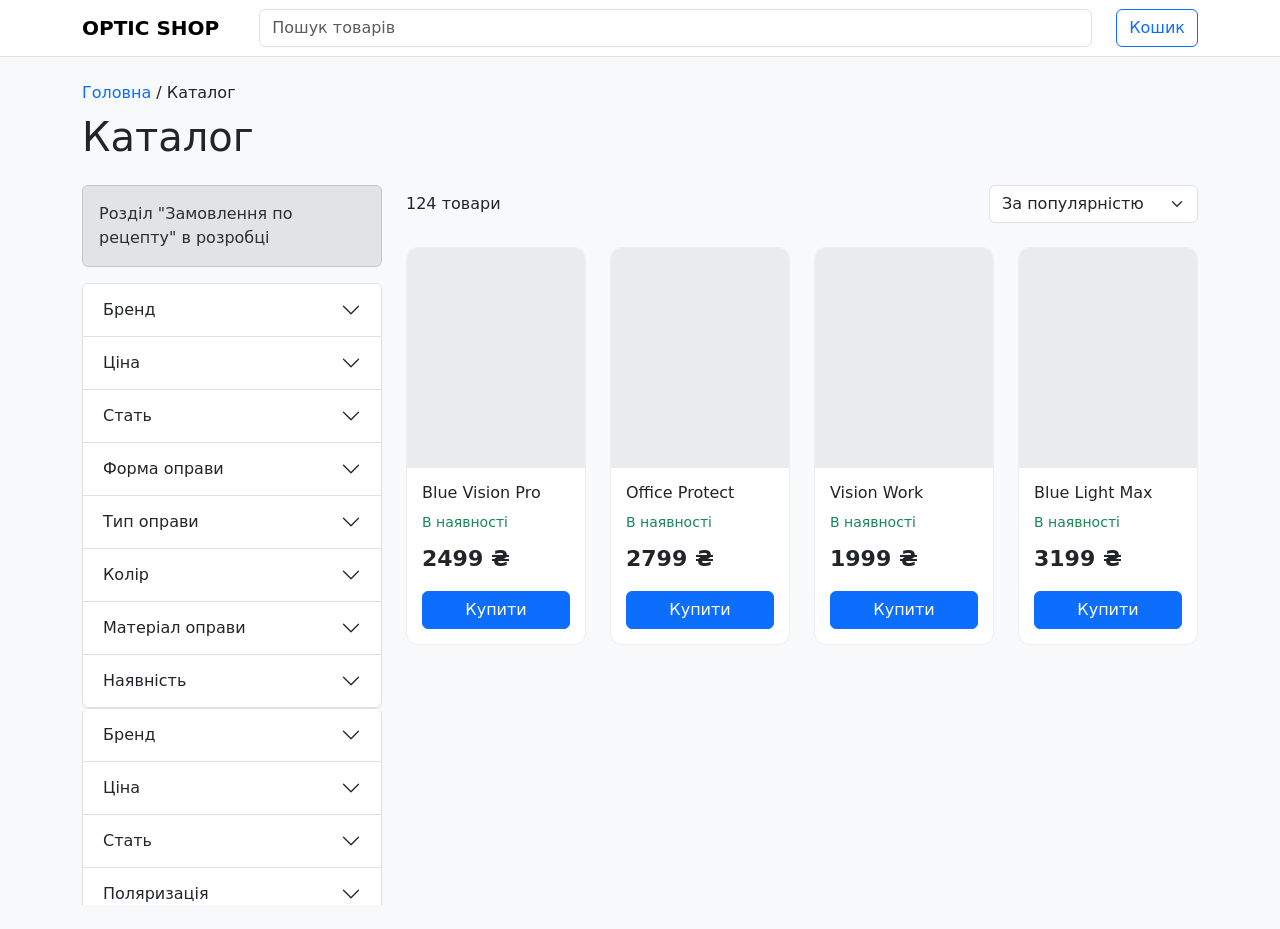
==== catalog.html @ 138a4a33 "Add files via upload" ====
<!DOCTYPE html>
<html lang="uk">
<head>
<meta charset="UTF-8">
<meta name="viewport" content="width=device-width, initial-scale=1">

<title>Комп'ютерні окуляри</title>

<link href="https://cdn.jsdelivr.net/npm/bootstrap@5.3.8/dist/css/bootstrap.min.css" rel="stylesheet">
<link rel="stylesheet" href="css/style.css">
<style>

body{
    background:#f8f9fa;
}

.catalog-layout{
    display:flex;
    gap:24px;
}

.filters{
    width: 300px;
    height: calc(100vh - 180px);
    overflow-y: auto;
    position: sticky;
    top: 20px;
}

.filter-box{
    background:white;
    border-radius:12px;
    padding:20px;
    margin-bottom:16px;
}

.products{
    flex:1;
}

.product-card{
    background:white;
    border-radius:12px;
    overflow:hidden;
    height:100%;
    border:1px solid #eee;
}

.product-image{
    height:220px;
    background:#e9ecef;
}

.product-body{
    padding:15px;
}

.price{
    font-size:22px;
    font-weight:700;
}

@media (max-width: 992px){

    .catalog-layout{
        flex-direction:column;
    }

    .filters{
        width:100%;
    }

}

</style>

</head>

<body>

<nav class="navbar navbar-expand-lg bg-white border-bottom">
    <div class="container">

        <a class="navbar-brand fw-bold" href="index.html">
            OPTIC SHOP
        </a>

        <form class="d-flex flex-grow-1 mx-lg-4">
            <input class="form-control" placeholder="Пошук товарів">
        </form>

        <button class="btn btn-outline-primary">
            Кошик
        </button>

    </div>
</nav>

<div class="container py-4">

    <nav class="mb-2">

        <a href="index.html" class="text-decoration-none">
            Головна
        </a>

        /

        <span id="categoryBreadcrumb">
        </span>

    </nav>

    <h1 class="mb-4" id="categoryTitle">
    </h1>

    <div class="catalog-layout">

        <!-- FILTERS -->

        <aside class="filters">

            <div id="prescriptionFilters" class="category-filters">
                <div class="alert alert-secondary">
                    Розділ "Замовлення по рецепту" в розробці
                </div>
            </div>

            <!-- Окуляри для зору -->
            <div id="visionFilters" class="category-filters">
                <div class="accordion" id="visionAccordion">
                    <!-- Бренд -->
                    <div class="accordion-item">
                        <h2 class="accordion-header">
                            <button class="accordion-button collapsed"
                                    type="button"
                                    data-bs-toggle="collapse"
                                    data-bs-target="#visionBrand">
                                Бренд
                            </button>
                        </h2>

                        <div id="visionBrand"
                            class="accordion-collapse collapse"
                            data-bs-parent="#visionAccordion">

                            <div class="accordion-body">

                                <div class="form-check">
                                    <input class="form-check-input" type="checkbox">
                                    <label class="form-check-label">Ray-Ban</label>
                                </div>

                                <div class="form-check">
                                    <input class="form-check-input" type="checkbox">
                                    <label class="form-check-label">Polaroid</label>
                                </div>

                                <div class="form-check">
                                    <input class="form-check-input" type="checkbox">
                                    <label class="form-check-label">Carrera</label>
                                </div>

                            </div>

                        </div>
                    </div>

                    <!-- Ціна -->
                    <div class="accordion-item">
                        <h2 class="accordion-header">
                            <button class="accordion-button collapsed"
                                    type="button"
                                    data-bs-toggle="collapse"
                                    data-bs-target="#visionPrice">
                                Ціна
                            </button>
                        </h2>

                        <div id="visionPrice"
                            class="accordion-collapse collapse"
                            data-bs-parent="#visionAccordion">

                            <div class="accordion-body">

                                <div class="row g-2 mb-3">
                                    <div class="col">
                                        <input type="number"
                                            class="form-control"
                                            placeholder="Від">
                                    </div>

                                    <div class="col">
                                        <input type="number"
                                            class="form-control"
                                            placeholder="До">
                                    </div>
                                </div>

                                <label class="form-label">
                                    Діапазон цін
                                </label>

                                <input type="range"
                                    class="form-range"
                                    min="0"
                                    max="10000">

                            </div>

                        </div>
                    </div>

                    <!-- Стать -->
                    <div class="accordion-item">
                        <h2 class="accordion-header">
                            <button class="accordion-button collapsed"
                                    type="button"
                                    data-bs-toggle="collapse"
                                    data-bs-target="#visionGender">
                                Стать
                            </button>
                        </h2>

                        <div id="visionGender"
                            class="accordion-collapse collapse"
                            data-bs-parent="#visionAccordion">

                            <div class="accordion-body">

                                <div class="form-check">
                                    <input class="form-check-input" type="checkbox">
                                    <label class="form-check-label">Чоловічі</label>
                                </div>

                                <div class="form-check">
                                    <input class="form-check-input" type="checkbox">
                                    <label class="form-check-label">Жіночі</label>
                                </div>

                                <div class="form-check">
                                    <input class="form-check-input" type="checkbox">
                                    <label class="form-check-label">Унісекс</label>
                                </div>

                                <div class="form-check">
                                    <input class="form-check-input" type="checkbox">
                                    <label class="form-check-label">Дитячі</label>
                                </div>

                            </div>

                        </div>
                    </div>

                    <!-- Форма оправи -->
                    <div class="accordion-item">
                        <h2 class="accordion-header">
                            <button class="accordion-button collapsed"
                                    type="button"
                                    data-bs-toggle="collapse"
                                    data-bs-target="#visionShape">
                                Форма оправи
                            </button>
                        </h2>

                        <div id="visionShape"
                            class="accordion-collapse collapse"
                            data-bs-parent="#visionAccordion">

                            <div class="accordion-body">

                                <div class="form-check"><input class="form-check-input" type="checkbox"><label class="form-check-label">Квадратні</label></div>
                                <div class="form-check"><input class="form-check-input" type="checkbox"><label class="form-check-label">Круглі</label></div>
                                <div class="form-check"><input class="form-check-input" type="checkbox"><label class="form-check-label">Прямокутні</label></div>
                                <div class="form-check"><input class="form-check-input" type="checkbox"><label class="form-check-label">Авіатори</label></div>
                                <div class="form-check"><input class="form-check-input" type="checkbox"><label class="form-check-label">Котяче око</label></div>
                                <div class="form-check"><input class="form-check-input" type="checkbox"><label class="form-check-label">Панто</label></div>
                                <div class="form-check"><input class="form-check-input" type="checkbox"><label class="form-check-label">Овальні</label></div>
                                <div class="form-check"><input class="form-check-input" type="checkbox"><label class="form-check-label">Багатокутні</label></div>

                            </div>

                        </div>
                    </div>

                    <!-- Тип оправи -->
                    <div class="accordion-item">
                        <h2 class="accordion-header">
                            <button class="accordion-button collapsed"
                                    type="button"
                                    data-bs-toggle="collapse"
                                    data-bs-target="#visionFrameType">
                                Тип оправи
                            </button>
                        </h2>

                        <div id="visionFrameType"
                            class="accordion-collapse collapse"
                            data-bs-parent="#visionAccordion">

                            <div class="accordion-body">

                                <div class="form-check"><input class="form-check-input" type="checkbox"><label class="form-check-label">Повноободкові</label></div>
                                <div class="form-check"><input class="form-check-input" type="checkbox"><label class="form-check-label">Напівободкові</label></div>
                                <div class="form-check"><input class="form-check-input" type="checkbox"><label class="form-check-label">Безободкові</label></div>

                            </div>

                        </div>
                    </div>

                    <!-- Колір -->
                    <div class="accordion-item">
                        <h2 class="accordion-header">
                            <button class="accordion-button collapsed"
                                    type="button"
                                    data-bs-toggle="collapse"
                                    data-bs-target="#visionColor">
                                Колір
                            </button>
                        </h2>

                        <div id="visionColor"
                            class="accordion-collapse collapse"
                            data-bs-parent="#visionAccordion">

                            <div class="accordion-body">

                                <div class="form-check"><input class="form-check-input" type="checkbox"><label class="form-check-label">Чорний</label></div>
                                <div class="form-check"><input class="form-check-input" type="checkbox"><label class="form-check-label">Сріблястий</label></div>
                                <div class="form-check"><input class="form-check-input" type="checkbox"><label class="form-check-label">Золотий</label></div>
                                <div class="form-check"><input class="form-check-input" type="checkbox"><label class="form-check-label">Коричневий</label></div>
                                <div class="form-check"><input class="form-check-input" type="checkbox"><label class="form-check-label">Синій</label></div>

                            </div>

                        </div>
                    </div>

                    <!-- Матеріал оправи -->
                    <div class="accordion-item">
                        <h2 class="accordion-header">
                            <button class="accordion-button collapsed"
                                    type="button"
                                    data-bs-toggle="collapse"
                                    data-bs-target="#visionMaterial">
                                Матеріал оправи
                            </button>
                        </h2>

                        <div id="visionMaterial"
                            class="accordion-collapse collapse"
                            data-bs-parent="#visionAccordion">

                            <div class="accordion-body">

                                <div class="form-check"><input class="form-check-input" type="checkbox"><label class="form-check-label">Пластик (Ацетат)</label></div>
                                <div class="form-check"><input class="form-check-input" type="checkbox"><label class="form-check-label">Метал</label></div>
                                <div class="form-check"><input class="form-check-input" type="checkbox"><label class="form-check-label">Титан</label></div>
                                <div class="form-check"><input class="form-check-input" type="checkbox"><label class="form-check-label">Комбінований</label></div>
                                <div class="form-check"><input class="form-check-input" type="checkbox"><label class="form-check-label">Дерево</label></div>

                            </div>

                        </div>
                    </div>

                    <!-- Наявність -->
                    <div class="accordion-item">
                        <h2 class="accordion-header">
                            <button class="accordion-button collapsed"
                                    type="button"
                                    data-bs-toggle="collapse"
                                    data-bs-target="#visionStock">
                                Наявність
                            </button>
                        </h2>

                        <div id="visionStock"
                            class="accordion-collapse collapse"
                            data-bs-parent="#visionAccordion">

                            <div class="accordion-body">

                                <div class="form-check">
                                    <input class="form-check-input" type="checkbox">
                                    <label class="form-check-label">
                                        В наявності
                                    </label>
                                </div>

                            </div>

                        </div>
                    </div>
                </div>
            </div>

            <!-- Сонцезахисні окуляри -->
            <div id="sunFilters" class="category-filters">
                <div class="accordion" id="sunAccordion">
                    <!-- Бренд -->
                    <div class="accordion-item">
                        <h2 class="accordion-header">
                            <button class="accordion-button collapsed"
                                    type="button"
                                    data-bs-toggle="collapse"
                                    data-bs-target="#sunBrand">
                                Бренд
                            </button>
                        </h2>

                        <div id="sunBrand"
                            class="accordion-collapse collapse"
                            data-bs-parent="#sunAccordion">

                            <div class="accordion-body">

                                <div class="form-check">
                                    <input class="form-check-input" type="checkbox">
                                    <label class="form-check-label">Ray-Ban</label>
                                </div>

                                <div class="form-check">
                                    <input class="form-check-input" type="checkbox">
                                    <label class="form-check-label">Polaroid</label>
                                </div>

                                <div class="form-check">
                                    <input class="form-check-input" type="checkbox">
                                    <label class="form-check-label">Carrera</label>
                                </div>

                            </div>

                        </div>
                    </div>
                    <!-- Ціна -->
                    <div class="accordion-item">
                        <h2 class="accordion-header">
                            <button class="accordion-button collapsed"
                                    type="button"
                                    data-bs-toggle="collapse"
                                    data-bs-target="#sunPrice">
                                Ціна
                            </button>
                        </h2>

                        <div id="sunPrice"
                            class="accordion-collapse collapse"
                            data-bs-parent="#sunAccordion">

                            <div class="accordion-body">

                                <div class="row g-2 mb-3">
                                    <div class="col">
                                        <input type="number"
                                            class="form-control"
                                            placeholder="Від">
                                    </div>

                                    <div class="col">
                                        <input type="number"
                                            class="form-control"
                                            placeholder="До">
                                    </div>
                                </div>

                                <label class="form-label">
                                    Діапазон цін
                                </label>

                                <input type="range"
                                    class="form-range"
                                    min="0"
                                    max="10000">

                            </div>

                        </div>
                    </div>
                    <!-- Стать -->
                    <div class="accordion-item">
                        <h2 class="accordion-header">
                            <button class="accordion-button collapsed"
                                    type="button"
                                    data-bs-toggle="collapse"
                                    data-bs-target="#sunGender">
                                Стать
                            </button>
                        </h2>

                        <div id="sunGender"
                            class="accordion-collapse collapse"
                            data-bs-parent="#sunAccordion">

                            <div class="accordion-body">

                                <div class="form-check">
                                    <input class="form-check-input" type="checkbox">
                                    <label class="form-check-label">Чоловічі</label>
                                </div>

                                <div class="form-check">
                                    <input class="form-check-input" type="checkbox">
                                    <label class="form-check-label">Жіночі</label>
                                </div>

                                <div class="form-check">
                                    <input class="form-check-input" type="checkbox">
                                    <label class="form-check-label">Унісекс</label>
                                </div>

                                <div class="form-check">
                                    <input class="form-check-input" type="checkbox">
                                    <label class="form-check-label">Дитячі</label>
                                </div>

                            </div>

                        </div>
                    </div>
                    <!-- Поляризація -->
                    <div class="accordion-item">
                        <h2 class="accordion-header">
                            <button class="accordion-button collapsed"
                                    type="button"
                                    data-bs-toggle="collapse"
                                    data-bs-target="#sunPolarization">
                                Поляризація
                            </button>
                        </h2>

                        <div id="sunPolarization"
                            class="accordion-collapse collapse"
                            data-bs-parent="#sunAccordion">

                            <div class="accordion-body">

                                <div class="form-check">
                                    <input class="form-check-input" type="checkbox">
                                    <label class="form-check-label">Так</label>
                                </div>

                                <div class="form-check">
                                    <input class="form-check-input" type="checkbox">
                                    <label class="form-check-label">Ні</label>
                                </div>

                            </div>

                        </div>

                    </div>
                    <!-- UV Захист -->
                    <div class="accordion-item">

                        <h2 class="accordion-header">
                            <button class="accordion-button collapsed"
                                    type="button"
                                    data-bs-toggle="collapse"
                                    data-bs-target="#sunUv">

                                Ступінь захисту UV

                            </button>
                        </h2>

                        <div id="sunUv"
                            class="accordion-collapse collapse"
                            data-bs-parent="#sunAccordion">

                            <div class="accordion-body">

                                <div class="form-check">
                                    <input class="form-check-input" type="checkbox">
                                    <label class="form-check-label">UV400</label>
                                </div>

                                <div class="form-check">
                                    <input class="form-check-input" type="checkbox">
                                    <label class="form-check-label">Категорія 1</label>
                                </div>

                                <div class="form-check">
                                    <input class="form-check-input" type="checkbox">
                                    <label class="form-check-label">Категорія 2</label>
                                </div>

                                <div class="form-check">
                                    <input class="form-check-input" type="checkbox">
                                    <label class="form-check-label">Категорія 3</label>
                                </div>

                                <div class="form-check">
                                    <input class="form-check-input" type="checkbox">
                                    <label class="form-check-label">Категорія 4</label>
                                </div>

                            </div>

                        </div>

                    </div>
                    <!-- Дзеркальне напилення -->
                    <div class="accordion-item">

                        <h2 class="accordion-header">
                            <button class="accordion-button collapsed"
                                    type="button"
                                    data-bs-toggle="collapse"
                                    data-bs-target="#sunMirror">

                                Дзеркальне напилення

                            </button>
                        </h2>

                        <div id="sunMirror"
                            class="accordion-collapse collapse"
                            data-bs-parent="#sunAccordion">

                            <div class="accordion-body">

                                <div class="form-check">
                                    <input class="form-check-input" type="checkbox">
                                    <label class="form-check-label">Так</label>
                                </div>

                                <div class="form-check">
                                    <input class="form-check-input" type="checkbox">
                                    <label class="form-check-label">Ні</label>
                                </div>

                            </div>

                        </div>

                    </div>
                    <!-- Матеріал лінзи -->
                    <div class="accordion-item">

                        <h2 class="accordion-header">
                            <button class="accordion-button collapsed"
                                    type="button"
                                    data-bs-toggle="collapse"
                                    data-bs-target="#sunLensMaterial">

                                Матеріал лінзи

                            </button>
                        </h2>

                        <div id="sunLensMaterial"
                            class="accordion-collapse collapse"
                            data-bs-parent="#sunAccordion">

                            <div class="accordion-body">

                                <div class="form-check">
                                    <input class="form-check-input" type="checkbox">
                                    <label class="form-check-label">
                                        Полікарбонат
                                    </label>
                                </div>

                                <div class="form-check">
                                    <input class="form-check-input" type="checkbox">
                                    <label class="form-check-label">
                                        Скло
                                    </label>
                                </div>

                                <div class="form-check">
                                    <input class="form-check-input" type="checkbox">
                                    <label class="form-check-label">
                                        Тріацетат (TAC)
                                    </label>
                                </div>

                            </div>

                        </div>

                    </div>
                    <!-- Форма оправи -->
                    <div class="accordion-item">
                        <h2 class="accordion-header">
                            <button class="accordion-button collapsed"
                                    type="button"
                                    data-bs-toggle="collapse"
                                    data-bs-target="#sunShape">
                                Форма оправи
                            </button>
                        </h2>

                        <div id="sunShape"
                            class="accordion-collapse collapse"
                            data-bs-parent="#sunAccordion">

                            <div class="accordion-body">

                                <div class="form-check"><input class="form-check-input" type="checkbox"><label class="form-check-label">Квадратні</label></div>
                                <div class="form-check"><input class="form-check-input" type="checkbox"><label class="form-check-label">Круглі</label></div>
                                <div class="form-check"><input class="form-check-input" type="checkbox"><label class="form-check-label">Прямокутні</label></div>
                                <div class="form-check"><input class="form-check-input" type="checkbox"><label class="form-check-label">Авіатори</label></div>
                                <div class="form-check"><input class="form-check-input" type="checkbox"><label class="form-check-label">Котяче око</label></div>
                                <div class="form-check"><input class="form-check-input" type="checkbox"><label class="form-check-label">Панто</label></div>
                                <div class="form-check"><input class="form-check-input" type="checkbox"><label class="form-check-label">Овальні</label></div>
                                <div class="form-check"><input class="form-check-input" type="checkbox"><label class="form-check-label">Багатокутні</label></div>

                            </div>

                        </div>
                    </div>
                    <!-- Тип оправи -->
                    <div class="accordion-item">
                        <h2 class="accordion-header">
                            <button class="accordion-button collapsed"
                                    type="button"
                                    data-bs-toggle="collapse"
                                    data-bs-target="#sunFrameType">
                                Тип оправи
                            </button>
                        </h2>

                        <div id="sunFrameType"
                            class="accordion-collapse collapse"
                            data-bs-parent="#sunAccordion">

                            <div class="accordion-body">

                                <div class="form-check"><input class="form-check-input" type="checkbox"><label class="form-check-label">Повноободкові</label></div>
                                <div class="form-check"><input class="form-check-input" type="checkbox"><label class="form-check-label">Напівободкові</label></div>
                                <div class="form-check"><input class="form-check-input" type="checkbox"><label class="form-check-label">Безободкові</label></div>

                            </div>

                        </div>
                    </div>
                    <!-- Колір -->
                    <div class="accordion-item">
                        <h2 class="accordion-header">
                            <button class="accordion-button collapsed"
                                    type="button"
                                    data-bs-toggle="collapse"
                                    data-bs-target="#sunColor">
                                Колір
                            </button>
                        </h2>

                        <div id="sunColor"
                            class="accordion-collapse collapse"
                            data-bs-parent="#sunAccordion">

                            <div class="accordion-body">

                                <div class="form-check"><input class="form-check-input" type="checkbox"><label class="form-check-label">Чорний</label></div>
                                <div class="form-check"><input class="form-check-input" type="checkbox"><label class="form-check-label">Сріблястий</label></div>
                                <div class="form-check"><input class="form-check-input" type="checkbox"><label class="form-check-label">Золотий</label></div>
                                <div class="form-check"><input class="form-check-input" type="checkbox"><label class="form-check-label">Коричневий</label></div>
                                <div class="form-check"><input class="form-check-input" type="checkbox"><label class="form-check-label">Синій</label></div>

                            </div>

                        </div>
                    </div>
                    <!-- Матеріал оправи -->
                    <div class="accordion-item">
                        <h2 class="accordion-header">
                            <button class="accordion-button collapsed"
                                    type="button"
                                    data-bs-toggle="collapse"
                                    data-bs-target="#sunMaterial">
                                Матеріал оправи
                            </button>
                        </h2>

                        <div id="sunMaterial"
                            class="accordion-collapse collapse"
                            data-bs-parent="#sunAccordion">

                            <div class="accordion-body">

                                <div class="form-check"><input class="form-check-input" type="checkbox"><label class="form-check-label">Пластик (Ацетат)</label></div>
                                <div class="form-check"><input class="form-check-input" type="checkbox"><label class="form-check-label">Метал</label></div>
                                <div class="form-check"><input class="form-check-input" type="checkbox"><label class="form-check-label">Титан</label></div>
                                <div class="form-check"><input class="form-check-input" type="checkbox"><label class="form-check-label">Комбінований</label></div>
                                <div class="form-check"><input class="form-check-input" type="checkbox"><label class="form-check-label">Дерево</label></div>

                            </div>

                        </div>
                    </div>
                    <!-- Наявність -->
                    <div class="accordion-item">
                        <h2 class="accordion-header">
                            <button class="accordion-button collapsed"
                                    type="button"
                                    data-bs-toggle="collapse"
                                    data-bs-target="#sunStock">
                                Наявність
                            </button>
                        </h2>

                        <div id="sunStock"
                            class="accordion-collapse collapse"
                            data-bs-parent="#sunAccordion">

                            <div class="accordion-body">

                                <div class="form-check">
                                    <input class="form-check-input" type="checkbox">
                                    <label class="form-check-label">
                                        В наявності
                                    </label>
                                </div>

                            </div>

                        </div>
                    </div>
                </div>
            </div>

            <!-- Для спорту -->
            <div id="sportFilters" class="category-filters">
                <div class="accordion" id="sportAccordion">
                    <!-- Бренд -->
                    <div class="accordion-item">
                        <h2 class="accordion-header">
                            <button class="accordion-button collapsed"
                                    type="button"
                                    data-bs-toggle="collapse"
                                    data-bs-target="#sportBrand">
                                Бренд
                            </button>
                        </h2>

                        <div id="sportBrand"
                            class="accordion-collapse collapse"
                            data-bs-parent="#sportAccordion">

                            <div class="accordion-body">

                                <div class="form-check">
                                    <input class="form-check-input" type="checkbox">
                                    <label class="form-check-label">Ray-Ban</label>
                                </div>

                                <div class="form-check">
                                    <input class="form-check-input" type="checkbox">
                                    <label class="form-check-label">Polaroid</label>
                                </div>

                                <div class="form-check">
                                    <input class="form-check-input" type="checkbox">
                                    <label class="form-check-label">Carrera</label>
                                </div>

                            </div>

                        </div>
                    </div>
                    <!-- Ціна -->
                    <div class="accordion-item">
                        <h2 class="accordion-header">
                            <button class="accordion-button collapsed"
                                    type="button"
                                    data-bs-toggle="collapse"
                                    data-bs-target="#sportPrice">
                                Ціна
                            </button>
                        </h2>

                        <div id="sportPrice"
                            class="accordion-collapse collapse"
                            data-bs-parent="#sportAccordion">

                            <div class="accordion-body">

                                <div class="row g-2 mb-3">
                                    <div class="col">
                                        <input type="number"
                                            class="form-control"
                                            placeholder="Від">
                                    </div>

                                    <div class="col">
                                        <input type="number"
                                            class="form-control"
                                            placeholder="До">
                                    </div>
                                </div>

                                <label class="form-label">
                                    Діапазон цін
                                </label>

                                <input type="range"
                                    class="form-range"
                                    min="0"
                                    max="10000">

                            </div>

                        </div>
                    </div>
                    <!-- Стать -->
                    <div class="accordion-item">
                        <h2 class="accordion-header">
                            <button class="accordion-button collapsed"
                                    type="button"
                                    data-bs-toggle="collapse"
                                    data-bs-target="#sportGender">
                                Стать
                            </button>
                        </h2>

                        <div id="sportGender"
                            class="accordion-collapse collapse"
                            data-bs-parent="#sportAccordion">

                            <div class="accordion-body">

                                <div class="form-check">
                                    <input class="form-check-input" type="checkbox">
                                    <label class="form-check-label">Чоловічі</label>
                                </div>

                                <div class="form-check">
                                    <input class="form-check-input" type="checkbox">
                                    <label class="form-check-label">Жіночі</label>
                                </div>

                                <div class="form-check">
                                    <input class="form-check-input" type="checkbox">
                                    <label class="form-check-label">Унісекс</label>
                                </div>

                                <div class="form-check">
                                    <input class="form-check-input" type="checkbox">
                                    <label class="form-check-label">Дитячі</label>
                                </div>

                            </div>

                        </div>
                    </div>
                    <!-- Поляризація -->
                    <div class="accordion-item">
                        <h2 class="accordion-header">
                            <button class="accordion-button collapsed"
                                    type="button"
                                    data-bs-toggle="collapse"
                                    data-bs-target="#sportPolarization">
                                Поляризація
                            </button>
                        </h2>

                        <div id="sportPolarization"
                            class="accordion-collapse collapse"
                            data-bs-parent="#sportAccordion">

                            <div class="accordion-body">

                                <div class="form-check">
                                    <input class="form-check-input" type="checkbox">
                                    <label class="form-check-label">Так</label>
                                </div>

                                <div class="form-check">
                                    <input class="form-check-input" type="checkbox">
                                    <label class="form-check-label">Ні</label>
                                </div>

                            </div>

                        </div>

                    </div>
                    <!-- UV Захист -->
                    <div class="accordion-item">

                        <h2 class="accordion-header">
                            <button class="accordion-button collapsed"
                                    type="button"
                                    data-bs-toggle="collapse"
                                    data-bs-target="#sportUv">

                                Ступінь захисту UV

                            </button>
                        </h2>

                        <div id="sportUv"
                            class="accordion-collapse collapse"
                            data-bs-parent="#sportAccordion">

                            <div class="accordion-body">

                                <div class="form-check">
                                    <input class="form-check-input" type="checkbox">
                                    <label class="form-check-label">UV400</label>
                                </div>

                                <div class="form-check">
                                    <input class="form-check-input" type="checkbox">
                                    <label class="form-check-label">Категорія 1</label>
                                </div>

                                <div class="form-check">
                                    <input class="form-check-input" type="checkbox">
                                    <label class="form-check-label">Категорія 2</label>
                                </div>

                                <div class="form-check">
                                    <input class="form-check-input" type="checkbox">
                                    <label class="form-check-label">Категорія 3</label>
                                </div>

                                <div class="form-check">
                                    <input class="form-check-input" type="checkbox">
                                    <label class="form-check-label">Категорія 4</label>
                                </div>

                            </div>

                        </div>

                    </div>
                    <!-- Дзеркальне напилення -->
                    <div class="accordion-item">

                        <h2 class="accordion-header">
                            <button class="accordion-button collapsed"
                                    type="button"
                                    data-bs-toggle="collapse"
                                    data-bs-target="#sportMirror">

                                Дзеркальне напилення

                            </button>
                        </h2>

                        <div id="sportMirror"
                            class="accordion-collapse collapse"
                            data-bs-parent="#sportAccordion">

                            <div class="accordion-body">

                                <div class="form-check">
                                    <input class="form-check-input" type="checkbox">
                                    <label class="form-check-label">Так</label>
                                </div>

                                <div class="form-check">
                                    <input class="form-check-input" type="checkbox">
                                    <label class="form-check-label">Ні</label>
                                </div>

                            </div>

                        </div>

                    </div>
                    <!-- Матеріал лінзи -->
                    <div class="accordion-item">

                        <h2 class="accordion-header">
                            <button class="accordion-button collapsed"
                                    type="button"
                                    data-bs-toggle="collapse"
                                    data-bs-target="#sportLensMaterial">

                                Матеріал лінзи

                            </button>
                        </h2>

                        <div id="sportLensMaterial"
                            class="accordion-collapse collapse"
                            data-bs-parent="#sportAccordion">

                            <div class="accordion-body">

                                <div class="form-check">
                                    <input class="form-check-input" type="checkbox">
                                    <label class="form-check-label">
                                        Полікарбонат
                                    </label>
                                </div>

                                <div class="form-check">
                                    <input class="form-check-input" type="checkbox">
                                    <label class="form-check-label">
                                        Скло
                                    </label>
                                </div>

                                <div class="form-check">
                                    <input class="form-check-input" type="checkbox">
                                    <label class="form-check-label">
                                        Тріацетат (TAC)
                                    </label>
                                </div>

                            </div>

                        </div>

                    </div>
                    <!-- Форма оправи -->
                    <div class="accordion-item">
                        <h2 class="accordion-header">
                            <button class="accordion-button collapsed"
                                    type="button"
                                    data-bs-toggle="collapse"
                                    data-bs-target="#sportShape">
                                Форма оправи
                            </button>
                        </h2>

                        <div id="sportShape"
                            class="accordion-collapse collapse"
                            data-bs-parent="#sportAccordion">

                            <div class="accordion-body">

                                <div class="form-check"><input class="form-check-input" type="checkbox"><label class="form-check-label">Квадратні</label></div>
                                <div class="form-check"><input class="form-check-input" type="checkbox"><label class="form-check-label">Круглі</label></div>
                                <div class="form-check"><input class="form-check-input" type="checkbox"><label class="form-check-label">Прямокутні</label></div>
                                <div class="form-check"><input class="form-check-input" type="checkbox"><label class="form-check-label">Авіатори</label></div>
                                <div class="form-check"><input class="form-check-input" type="checkbox"><label class="form-check-label">Котяче око</label></div>
                                <div class="form-check"><input class="form-check-input" type="checkbox"><label class="form-check-label">Панто</label></div>
                                <div class="form-check"><input class="form-check-input" type="checkbox"><label class="form-check-label">Овальні</label></div>
                                <div class="form-check"><input class="form-check-input" type="checkbox"><label class="form-check-label">Багатокутні</label></div>

                            </div>

                        </div>
                    </div>
                    <!-- Тип оправи -->
                    <div class="accordion-item">
                        <h2 class="accordion-header">
                            <button class="accordion-button collapsed"
                                    type="button"
                                    data-bs-toggle="collapse"
                                    data-bs-target="#sportFrameType">
                                Тип оправи
                            </button>
                        </h2>

                        <div id="sportFrameType"
                            class="accordion-collapse collapse"
                            data-bs-parent="#sportAccordion">

                            <div class="accordion-body">

                                <div class="form-check"><input class="form-check-input" type="checkbox"><label class="form-check-label">Повноободкові</label></div>
                                <div class="form-check"><input class="form-check-input" type="checkbox"><label class="form-check-label">Напівободкові</label></div>
                                <div class="form-check"><input class="form-check-input" type="checkbox"><label class="form-check-label">Безободкові</label></div>

                            </div>

                        </div>
                    </div>
                    <!-- Колір -->
                    <div class="accordion-item">
                        <h2 class="accordion-header">
                            <button class="accordion-button collapsed"
                                    type="button"
                                    data-bs-toggle="collapse"
                                    data-bs-target="#sportColor">
                                Колір
                            </button>
                        </h2>

                        <div id="sportColor"
                            class="accordion-collapse collapse"
                            data-bs-parent="#sportAccordion">

                            <div class="accordion-body">

                                <div class="form-check"><input class="form-check-input" type="checkbox"><label class="form-check-label">Чорний</label></div>
                                <div class="form-check"><input class="form-check-input" type="checkbox"><label class="form-check-label">Сріблястий</label></div>
                                <div class="form-check"><input class="form-check-input" type="checkbox"><label class="form-check-label">Золотий</label></div>
                                <div class="form-check"><input class="form-check-input" type="checkbox"><label class="form-check-label">Коричневий</label></div>
                                <div class="form-check"><input class="form-check-input" type="checkbox"><label class="form-check-label">Синій</label></div>

                            </div>

                        </div>
                    </div>
                    <!-- Матеріал оправи -->
                    <div class="accordion-item">
                        <h2 class="accordion-header">
                            <button class="accordion-button collapsed"
                                    type="button"
                                    data-bs-toggle="collapse"
                                    data-bs-target="#sportMaterial">
                                Матеріал оправи
                            </button>
                        </h2>

                        <div id="sportMaterial"
                            class="accordion-collapse collapse"
                            data-bs-parent="#sportAccordion">

                            <div class="accordion-body">

                                <div class="form-check"><input class="form-check-input" type="checkbox"><label class="form-check-label">Пластик (Ацетат)</label></div>
                                <div class="form-check"><input class="form-check-input" type="checkbox"><label class="form-check-label">Метал</label></div>
                                <div class="form-check"><input class="form-check-input" type="checkbox"><label class="form-check-label">Титан</label></div>
                                <div class="form-check"><input class="form-check-input" type="checkbox"><label class="form-check-label">Комбінований</label></div>
                                <div class="form-check"><input class="form-check-input" type="checkbox"><label class="form-check-label">Дерево</label></div>

                            </div>

                        </div>
                    </div>
                    <!-- Наявність -->
                    <div class="accordion-item">
                        <h2 class="accordion-header">
                            <button class="accordion-button collapsed"
                                    type="button"
                                    data-bs-toggle="collapse"
                                    data-bs-target="#sportStock">
                                Наявність
                            </button>
                        </h2>

                        <div id="sportStock"
                            class="accordion-collapse collapse"
                            data-bs-parent="#sportAccordion">

                            <div class="accordion-body">

                                <div class="form-check">
                                    <input class="form-check-input" type="checkbox">
                                    <label class="form-check-label">
                                        В наявності
                                    </label>
                                </div>

                            </div>

                        </div>
                    </div>
                </div>
            </div>

            <!-- Комп'ютерні -->
            <div id="computerFilters" class="category-filters">
                <div class="accordion" id="computerAccordion">
                    <!-- Бренд -->
                    <div class="accordion-item">
                        <h2 class="accordion-header">
                            <button class="accordion-button collapsed"
                                    type="button"
                                    data-bs-toggle="collapse"
                                    data-bs-target="#computerBrand">
                                Бренд
                            </button>
                        </h2>

                        <div id="computerBrand"
                            class="accordion-collapse collapse"
                            data-bs-parent="#computerAccordion">

                            <div class="accordion-body">

                                <div class="form-check">
                                    <input class="form-check-input" type="checkbox">
                                    <label class="form-check-label">Ray-Ban</label>
                                </div>

                                <div class="form-check">
                                    <input class="form-check-input" type="checkbox">
                                    <label class="form-check-label">Polaroid</label>
                                </div>

                                <div class="form-check">
                                    <input class="form-check-input" type="checkbox">
                                    <label class="form-check-label">Carrera</label>
                                </div>

                            </div>

                        </div>
                    </div>
                    <!-- Ціна -->
                    <div class="accordion-item">
                        <h2 class="accordion-header">
                            <button class="accordion-button collapsed"
                                    type="button"
                                    data-bs-toggle="collapse"
                                    data-bs-target="#computerPrice">
                                Ціна
                            </button>
                        </h2>

                        <div id="computerPrice"
                            class="accordion-collapse collapse"
                            data-bs-parent="#computerAccordion">

                            <div class="accordion-body">

                                <div class="row g-2 mb-3">
                                    <div class="col">
                                        <input type="number"
                                            class="form-control"
                                            placeholder="Від">
                                    </div>

                                    <div class="col">
                                        <input type="number"
                                            class="form-control"
                                            placeholder="До">
                                    </div>
                                </div>

                                <label class="form-label">
                                    Діапазон цін
                                </label>

                                <input type="range"
                                    class="form-range"
                                    min="0"
                                    max="10000">

                            </div>

                        </div>
                    </div>
                    <!-- Стать -->
                    <div class="accordion-item">
                        <h2 class="accordion-header">
                            <button class="accordion-button collapsed"
                                    type="button"
                                    data-bs-toggle="collapse"
                                    data-bs-target="#computerGender">
                                Стать
                            </button>
                        </h2>

                        <div id="computerGender"
                            class="accordion-collapse collapse"
                            data-bs-parent="#computerAccordion">

                            <div class="accordion-body">

                                <div class="form-check">
                                    <input class="form-check-input" type="checkbox">
                                    <label class="form-check-label">Чоловічі</label>
                                </div>

                                <div class="form-check">
                                    <input class="form-check-input" type="checkbox">
                                    <label class="form-check-label">Жіночі</label>
                                </div>

                                <div class="form-check">
                                    <input class="form-check-input" type="checkbox">
                                    <label class="form-check-label">Унісекс</label>
                                </div>

                                <div class="form-check">
                                    <input class="form-check-input" type="checkbox">
                                    <label class="form-check-label">Дитячі</label>
                                </div>

                            </div>

                        </div>
                    </div>
                    <!-- Захист від синього спектру (Blue Blocker) -->
                    <div class="accordion-item">
                        <h2 class="accordion-header">
                            <button class="accordion-button collapsed"
                                    type="button"
                                    data-bs-toggle="collapse"
                                    data-bs-target="#computerPolarization">
                                Захист від синього спектру (Blue Blocker)
                            </button>
                        </h2>

                        <div id="computerPolarization"
                            class="accordion-collapse collapse"
                            data-bs-parent="#computerAccordion">

                            <div class="accordion-body">

                                <div class="form-check">
                                    <input class="form-check-input" type="checkbox">
                                    <label class="form-check-label">Так</label>
                                </div>

                                <div class="form-check">
                                    <input class="form-check-input" type="checkbox">
                                    <label class="form-check-label">Ні</label>
                                </div>

                            </div>

                        </div>

                    </div>
                    <!-- Матеріал лінзи -->
                    <div class="accordion-item">

                        <h2 class="accordion-header">
                            <button class="accordion-button collapsed"
                                    type="button"
                                    data-bs-toggle="collapse"
                                    data-bs-target="#computerLensMaterial">

                                Матеріал лінзи

                            </button>
                        </h2>

                        <div id="computerLensMaterial"
                            class="accordion-collapse collapse"
                            data-bs-parent="#computerAccordion">

                            <div class="accordion-body">

                                <div class="form-check">
                                    <input class="form-check-input" type="checkbox">
                                    <label class="form-check-label">
                                        Полікарбонат
                                    </label>
                                </div>

                                <div class="form-check">
                                    <input class="form-check-input" type="checkbox">
                                    <label class="form-check-label">
                                        Скло
                                    </label>
                                </div>

                                <div class="form-check">
                                    <input class="form-check-input" type="checkbox">
                                    <label class="form-check-label">
                                        Тріацетат (TAC)
                                    </label>
                                </div>

                            </div>

                        </div>

                    </div>
                    <!-- Форма оправи -->
                    <div class="accordion-item">
                        <h2 class="accordion-header">
                            <button class="accordion-button collapsed"
                                    type="button"
                                    data-bs-toggle="collapse"
                                    data-bs-target="#computerShape">
                                Форма оправи
                            </button>
                        </h2>

                        <div id="computerShape"
                            class="accordion-collapse collapse"
                            data-bs-parent="#computerAccordion">

                            <div class="accordion-body">

                                <div class="form-check"><input class="form-check-input" type="checkbox"><label class="form-check-label">Квадратні</label></div>
                                <div class="form-check"><input class="form-check-input" type="checkbox"><label class="form-check-label">Круглі</label></div>
                                <div class="form-check"><input class="form-check-input" type="checkbox"><label class="form-check-label">Прямокутні</label></div>
                                <div class="form-check"><input class="form-check-input" type="checkbox"><label class="form-check-label">Авіатори</label></div>
                                <div class="form-check"><input class="form-check-input" type="checkbox"><label class="form-check-label">Котяче око</label></div>
                                <div class="form-check"><input class="form-check-input" type="checkbox"><label class="form-check-label">Панто</label></div>
                                <div class="form-check"><input class="form-check-input" type="checkbox"><label class="form-check-label">Овальні</label></div>
                                <div class="form-check"><input class="form-check-input" type="checkbox"><label class="form-check-label">Багатокутні</label></div>

                            </div>

                        </div>
                    </div>
                    <!-- Тип оправи -->
                    <div class="accordion-item">
                        <h2 class="accordion-header">
                            <button class="accordion-button collapsed"
                                    type="button"
                                    data-bs-toggle="collapse"
                                    data-bs-target="#computerFrameType">
                                Тип оправи
                            </button>
                        </h2>

                        <div id="computerFrameType"
                            class="accordion-collapse collapse"
                            data-bs-parent="#computerAccordion">

                            <div class="accordion-body">

                                <div class="form-check"><input class="form-check-input" type="checkbox"><label class="form-check-label">Повноободкові</label></div>
                                <div class="form-check"><input class="form-check-input" type="checkbox"><label class="form-check-label">Напівободкові</label></div>
                                <div class="form-check"><input class="form-check-input" type="checkbox"><label class="form-check-label">Безободкові</label></div>

                            </div>

                        </div>
                    </div>
                    <!-- Колір -->
                    <div class="accordion-item">
                        <h2 class="accordion-header">
                            <button class="accordion-button collapsed"
                                    type="button"
                                    data-bs-toggle="collapse"
                                    data-bs-target="#computerColor">
                                Колір
                            </button>
                        </h2>

                        <div id="computerColor"
                            class="accordion-collapse collapse"
                            data-bs-parent="#computerAccordion">

                            <div class="accordion-body">

                                <div class="form-check"><input class="form-check-input" type="checkbox"><label class="form-check-label">Чорний</label></div>
                                <div class="form-check"><input class="form-check-input" type="checkbox"><label class="form-check-label">Сріблястий</label></div>
                                <div class="form-check"><input class="form-check-input" type="checkbox"><label class="form-check-label">Золотий</label></div>
                                <div class="form-check"><input class="form-check-input" type="checkbox"><label class="form-check-label">Коричневий</label></div>
                                <div class="form-check"><input class="form-check-input" type="checkbox"><label class="form-check-label">Синій</label></div>

                            </div>

                        </div>
                    </div>
                    <!-- Матеріал оправи -->
                    <div class="accordion-item">
                        <h2 class="accordion-header">
                            <button class="accordion-button collapsed"
                                    type="button"
                                    data-bs-toggle="collapse"
                                    data-bs-target="#computerMaterial">
                                Матеріал оправи
                            </button>
                        </h2>

                        <div id="computerMaterial"
                            class="accordion-collapse collapse"
                            data-bs-parent="#computerAccordion">

                            <div class="accordion-body">

                                <div class="form-check"><input class="form-check-input" type="checkbox"><label class="form-check-label">Пластик (Ацетат)</label></div>
                                <div class="form-check"><input class="form-check-input" type="checkbox"><label class="form-check-label">Метал</label></div>
                                <div class="form-check"><input class="form-check-input" type="checkbox"><label class="form-check-label">Титан</label></div>
                                <div class="form-check"><input class="form-check-input" type="checkbox"><label class="form-check-label">Комбінований</label></div>
                                <div class="form-check"><input class="form-check-input" type="checkbox"><label class="form-check-label">Дерево</label></div>

                            </div>

                        </div>
                    </div>
                    <!-- Наявність -->
                    <div class="accordion-item">
                        <h2 class="accordion-header">
                            <button class="accordion-button collapsed"
                                    type="button"
                                    data-bs-toggle="collapse"
                                    data-bs-target="#computerStock">
                                Наявність
                            </button>
                        </h2>

                        <div id="computerStock"
                            class="accordion-collapse collapse"
                            data-bs-parent="#computerAccordion">

                            <div class="accordion-body">

                                <div class="form-check">
                                    <input class="form-check-input" type="checkbox">
                                    <label class="form-check-label">
                                        В наявності
                                    </label>
                                </div>

                            </div>

                        </div>
                    </div>
                </div>
            </div>

            <!-- Антиблік	 -->
            <div id="antiglareFilters" class="category-filters">
                <div class="accordion" id="antiglareAccordion">
                    <!-- Бренд -->
                    <div class="accordion-item">
                        <h2 class="accordion-header">
                            <button class="accordion-button collapsed"
                                    type="button"
                                    data-bs-toggle="collapse"
                                    data-bs-target="#antiglareBrand">
                                Бренд
                            </button>
                        </h2>

                        <div id="antiglareBrand"
                            class="accordion-collapse collapse"
                            data-bs-parent="#antiglareAccordion">

                            <div class="accordion-body">

                                <div class="form-check">
                                    <input class="form-check-input" type="checkbox">
                                    <label class="form-check-label">Ray-Ban</label>
                                </div>

                                <div class="form-check">
                                    <input class="form-check-input" type="checkbox">
                                    <label class="form-check-label">Polaroid</label>
                                </div>

                                <div class="form-check">
                                    <input class="form-check-input" type="checkbox">
                                    <label class="form-check-label">Carrera</label>
                                </div>

                            </div>

                        </div>
                    </div>
                    <!-- Ціна -->
                    <div class="accordion-item">
                        <h2 class="accordion-header">
                            <button class="accordion-button collapsed"
                                    type="button"
                                    data-bs-toggle="collapse"
                                    data-bs-target="#antiglarePrice">
                                Ціна
                            </button>
                        </h2>

                        <div id="antiglarePrice"
                            class="accordion-collapse collapse"
                            data-bs-parent="#antiglareAccordion">

                            <div class="accordion-body">

                                <div class="row g-2 mb-3">
                                    <div class="col">
                                        <input type="number"
                                            class="form-control"
                                            placeholder="Від">
                                    </div>

                                    <div class="col">
                                        <input type="number"
                                            class="form-control"
                                            placeholder="До">
                                    </div>
                                </div>

                                <label class="form-label">
                                    Діапазон цін
                                </label>

                                <input type="range"
                                    class="form-range"
                                    min="0"
                                    max="10000">

                            </div>

                        </div>
                    </div>
                    <!-- Стать -->
                    <div class="accordion-item">
                        <h2 class="accordion-header">
                            <button class="accordion-button collapsed"
                                    type="button"
                                    data-bs-toggle="collapse"
                                    data-bs-target="#antiglareGender">
                                Стать
                            </button>
                        </h2>

                        <div id="antiglareGender"
                            class="accordion-collapse collapse"
                            data-bs-parent="#antiglareAccordion">

                            <div class="accordion-body">

                                <div class="form-check">
                                    <input class="form-check-input" type="checkbox">
                                    <label class="form-check-label">Чоловічі</label>
                                </div>

                                <div class="form-check">
                                    <input class="form-check-input" type="checkbox">
                                    <label class="form-check-label">Жіночі</label>
                                </div>

                                <div class="form-check">
                                    <input class="form-check-input" type="checkbox">
                                    <label class="form-check-label">Унісекс</label>
                                </div>

                                <div class="form-check">
                                    <input class="form-check-input" type="checkbox">
                                    <label class="form-check-label">Дитячі</label>
                                </div>

                            </div>

                        </div>
                    </div>
                    <!-- Захист від синього спектру (Blue Blocker) -->
                    <div class="accordion-item">
                        <h2 class="accordion-header">
                            <button class="accordion-button collapsed"
                                    type="button"
                                    data-bs-toggle="collapse"
                                    data-bs-target="#antiglarePolarization">
                                Захист від синього спектру (Blue Blocker)
                            </button>
                        </h2>

                        <div id="antiglarePolarization"
                            class="accordion-collapse collapse"
                            data-bs-parent="#antiglareAccordion">

                            <div class="accordion-body">

                                <div class="form-check">
                                    <input class="form-check-input" type="checkbox">
                                    <label class="form-check-label">Так</label>
                                </div>

                                <div class="form-check">
                                    <input class="form-check-input" type="checkbox">
                                    <label class="form-check-label">Ні</label>
                                </div>

                            </div>

                        </div>

                    </div>
                    <!-- Матеріал лінзи -->
                    <div class="accordion-item">

                        <h2 class="accordion-header">
                            <button class="accordion-button collapsed"
                                    type="button"
                                    data-bs-toggle="collapse"
                                    data-bs-target="#antiglareLensMaterial">

                                Матеріал лінзи

                            </button>
                        </h2>

                        <div id="antiglareLensMaterial"
                            class="accordion-collapse collapse"
                            data-bs-parent="#antiglareAccordion">

                            <div class="accordion-body">

                                <div class="form-check">
                                    <input class="form-check-input" type="checkbox">
                                    <label class="form-check-label">
                                        Полікарбонат
                                    </label>
                                </div>

                                <div class="form-check">
                                    <input class="form-check-input" type="checkbox">
                                    <label class="form-check-label">
                                        Скло
                                    </label>
                                </div>

                                <div class="form-check">
                                    <input class="form-check-input" type="checkbox">
                                    <label class="form-check-label">
                                        Тріацетат (TAC)
                                    </label>
                                </div>

                            </div>

                        </div>

                    </div>
                    <!-- Форма оправи -->
                    <div class="accordion-item">
                        <h2 class="accordion-header">
                            <button class="accordion-button collapsed"
                                    type="button"
                                    data-bs-toggle="collapse"
                                    data-bs-target="#antiglareShape">
                                Форма оправи
                            </button>
                        </h2>

                        <div id="antiglareShape"
                            class="accordion-collapse collapse"
                            data-bs-parent="#antiglareAccordion">

                            <div class="accordion-body">

                                <div class="form-check"><input class="form-check-input" type="checkbox"><label class="form-check-label">Квадратні</label></div>
                                <div class="form-check"><input class="form-check-input" type="checkbox"><label class="form-check-label">Круглі</label></div>
                                <div class="form-check"><input class="form-check-input" type="checkbox"><label class="form-check-label">Прямокутні</label></div>
                                <div class="form-check"><input class="form-check-input" type="checkbox"><label class="form-check-label">Авіатори</label></div>
                                <div class="form-check"><input class="form-check-input" type="checkbox"><label class="form-check-label">Котяче око</label></div>
                                <div class="form-check"><input class="form-check-input" type="checkbox"><label class="form-check-label">Панто</label></div>
                                <div class="form-check"><input class="form-check-input" type="checkbox"><label class="form-check-label">Овальні</label></div>
                                <div class="form-check"><input class="form-check-input" type="checkbox"><label class="form-check-label">Багатокутні</label></div>

                            </div>

                        </div>
                    </div>
                    <!-- Тип оправи -->
                    <div class="accordion-item">
                        <h2 class="accordion-header">
                            <button class="accordion-button collapsed"
                                    type="button"
                                    data-bs-toggle="collapse"
                                    data-bs-target="#antiglareFrameType">
                                Тип оправи
                            </button>
                        </h2>

                        <div id="antiglareFrameType"
                            class="accordion-collapse collapse"
                            data-bs-parent="#antiglareAccordion">

                            <div class="accordion-body">

                                <div class="form-check"><input class="form-check-input" type="checkbox"><label class="form-check-label">Повноободкові</label></div>
                                <div class="form-check"><input class="form-check-input" type="checkbox"><label class="form-check-label">Напівободкові</label></div>
                                <div class="form-check"><input class="form-check-input" type="checkbox"><label class="form-check-label">Безободкові</label></div>

                            </div>

                        </div>
                    </div>
                    <!-- Колір -->
                    <div class="accordion-item">
                        <h2 class="accordion-header">
                            <button class="accordion-button collapsed"
                                    type="button"
                                    data-bs-toggle="collapse"
                                    data-bs-target="#antiglareColor">
                                Колір
                            </button>
                        </h2>

                        <div id="antiglareColor"
                            class="accordion-collapse collapse"
                            data-bs-parent="#antiglareAccordion">

                            <div class="accordion-body">

                                <div class="form-check"><input class="form-check-input" type="checkbox"><label class="form-check-label">Чорний</label></div>
                                <div class="form-check"><input class="form-check-input" type="checkbox"><label class="form-check-label">Сріблястий</label></div>
                                <div class="form-check"><input class="form-check-input" type="checkbox"><label class="form-check-label">Золотий</label></div>
                                <div class="form-check"><input class="form-check-input" type="checkbox"><label class="form-check-label">Коричневий</label></div>
                                <div class="form-check"><input class="form-check-input" type="checkbox"><label class="form-check-label">Синій</label></div>

                            </div>

                        </div>
                    </div>
                    <!-- Матеріал оправи -->
                    <div class="accordion-item">
                        <h2 class="accordion-header">
                            <button class="accordion-button collapsed"
                                    type="button"
                                    data-bs-toggle="collapse"
                                    data-bs-target="#antiglareMaterial">
                                Матеріал оправи
                            </button>
                        </h2>

                        <div id="antiglareMaterial"
                            class="accordion-collapse collapse"
                            data-bs-parent="#antiglareAccordion">

                            <div class="accordion-body">

                                <div class="form-check"><input class="form-check-input" type="checkbox"><label class="form-check-label">Пластик (Ацетат)</label></div>
                                <div class="form-check"><input class="form-check-input" type="checkbox"><label class="form-check-label">Метал</label></div>
                                <div class="form-check"><input class="form-check-input" type="checkbox"><label class="form-check-label">Титан</label></div>
                                <div class="form-check"><input class="form-check-input" type="checkbox"><label class="form-check-label">Комбінований</label></div>
                                <div class="form-check"><input class="form-check-input" type="checkbox"><label class="form-check-label">Дерево</label></div>

                            </div>

                        </div>
                    </div>
                    <!-- Наявність -->
                    <div class="accordion-item">
                        <h2 class="accordion-header">
                            <button class="accordion-button collapsed"
                                    type="button"
                                    data-bs-toggle="collapse"
                                    data-bs-target="#antiglareStock">
                                Наявність
                            </button>
                        </h2>

                        <div id="antiglareStock"
                            class="accordion-collapse collapse"
                            data-bs-parent="#antiglareAccordion">

                            <div class="accordion-body">

                                <div class="form-check">
                                    <input class="form-check-input" type="checkbox">
                                    <label class="form-check-label">
                                        В наявності
                                    </label>
                                </div>

                            </div>

                        </div>
                    </div>
                </div>
            </div>
            <!-- Оправи -->
            <div id="framesFilters" class="category-filters">
                <div class="accordion" id="framesAccordion">
                    <!-- Бренд -->
                    <div class="accordion-item">
                        <h2 class="accordion-header">
                            <button class="accordion-button collapsed"
                                    type="button"
                                    data-bs-toggle="collapse"
                                    data-bs-target="#framesBrand">
                                Бренд
                            </button>
                        </h2>

                        <div id="framesBrand"
                            class="accordion-collapse collapse"
                            data-bs-parent="#framesAccordion">

                            <div class="accordion-body">

                                <div class="form-check">
                                    <input class="form-check-input" type="checkbox">
                                    <label class="form-check-label">Ray-Ban</label>
                                </div>

                                <div class="form-check">
                                    <input class="form-check-input" type="checkbox">
                                    <label class="form-check-label">Polaroid</label>
                                </div>

                                <div class="form-check">
                                    <input class="form-check-input" type="checkbox">
                                    <label class="form-check-label">Carrera</label>
                                </div>

                            </div>

                        </div>
                    </div>
                    <!-- Ціна -->
                    <div class="accordion-item">
                        <h2 class="accordion-header">
                            <button class="accordion-button collapsed"
                                    type="button"
                                    data-bs-toggle="collapse"
                                    data-bs-target="#framesPrice">
                                Ціна
                            </button>
                        </h2>

                        <div id="framesPrice"
                            class="accordion-collapse collapse"
                            data-bs-parent="#framesAccordion">

                            <div class="accordion-body">

                                <div class="row g-2 mb-3">
                                    <div class="col">
                                        <input type="number"
                                            class="form-control"
                                            placeholder="Від">
                                    </div>

                                    <div class="col">
                                        <input type="number"
                                            class="form-control"
                                            placeholder="До">
                                    </div>
                                </div>

                                <label class="form-label">
                                    Діапазон цін
                                </label>

                                <input type="range"
                                    class="form-range"
                                    min="0"
                                    max="10000">

                            </div>

                        </div>
                    </div>
                    <!-- Стать -->
                    <div class="accordion-item">
                        <h2 class="accordion-header">
                            <button class="accordion-button collapsed"
                                    type="button"
                                    data-bs-toggle="collapse"
                                    data-bs-target="#framesGender">
                                Стать
                            </button>
                        </h2>

                        <div id="framesGender"
                            class="accordion-collapse collapse"
                            data-bs-parent="#framesAccordion">

                            <div class="accordion-body">

                                <div class="form-check">
                                    <input class="form-check-input" type="checkbox">
                                    <label class="form-check-label">Чоловічі</label>
                                </div>

                                <div class="form-check">
                                    <input class="form-check-input" type="checkbox">
                                    <label class="form-check-label">Жіночі</label>
                                </div>

                                <div class="form-check">
                                    <input class="form-check-input" type="checkbox">
                                    <label class="form-check-label">Унісекс</label>
                                </div>

                                <div class="form-check">
                                    <input class="form-check-input" type="checkbox">
                                    <label class="form-check-label">Дитячі</label>
                                </div>

                            </div>

                        </div>
                    </div>
                    <!-- Форма оправи -->
                    <div class="accordion-item">
                        <h2 class="accordion-header">
                            <button class="accordion-button collapsed"
                                    type="button"
                                    data-bs-toggle="collapse"
                                    data-bs-target="#framesShape">
                                Форма оправи
                            </button>
                        </h2>

                        <div id="framesShape"
                            class="accordion-collapse collapse"
                            data-bs-parent="#framesAccordion">

                            <div class="accordion-body">

                                <div class="form-check"><input class="form-check-input" type="checkbox"><label class="form-check-label">Квадратні</label></div>
                                <div class="form-check"><input class="form-check-input" type="checkbox"><label class="form-check-label">Круглі</label></div>
                                <div class="form-check"><input class="form-check-input" type="checkbox"><label class="form-check-label">Прямокутні</label></div>
                                <div class="form-check"><input class="form-check-input" type="checkbox"><label class="form-check-label">Авіатори</label></div>
                                <div class="form-check"><input class="form-check-input" type="checkbox"><label class="form-check-label">Котяче око</label></div>
                                <div class="form-check"><input class="form-check-input" type="checkbox"><label class="form-check-label">Панто</label></div>
                                <div class="form-check"><input class="form-check-input" type="checkbox"><label class="form-check-label">Овальні</label></div>
                                <div class="form-check"><input class="form-check-input" type="checkbox"><label class="form-check-label">Багатокутні</label></div>

                            </div>

                        </div>
                    </div>
                    <!-- Тип оправи -->
                    <div class="accordion-item">
                        <h2 class="accordion-header">
                            <button class="accordion-button collapsed"
                                    type="button"
                                    data-bs-toggle="collapse"
                                    data-bs-target="#framesFrameType">
                                Тип оправи
                            </button>
                        </h2>

                        <div id="framesFrameType"
                            class="accordion-collapse collapse"
                            data-bs-parent="#framesAccordion">

                            <div class="accordion-body">

                                <div class="form-check"><input class="form-check-input" type="checkbox"><label class="form-check-label">Повноободкові</label></div>
                                <div class="form-check"><input class="form-check-input" type="checkbox"><label class="form-check-label">Напівободкові</label></div>
                                <div class="form-check"><input class="form-check-input" type="checkbox"><label class="form-check-label">Безободкові</label></div>

                            </div>

                        </div>
                    </div>
                    <!-- Колір -->
                    <div class="accordion-item">
                        <h2 class="accordion-header">
                            <button class="accordion-button collapsed"
                                    type="button"
                                    data-bs-toggle="collapse"
                                    data-bs-target="#framesColor">
                                Колір
                            </button>
                        </h2>

                        <div id="framesColor"
                            class="accordion-collapse collapse"
                            data-bs-parent="#framesAccordion">

                            <div class="accordion-body">

                                <div class="form-check"><input class="form-check-input" type="checkbox"><label class="form-check-label">Чорний</label></div>
                                <div class="form-check"><input class="form-check-input" type="checkbox"><label class="form-check-label">Сріблястий</label></div>
                                <div class="form-check"><input class="form-check-input" type="checkbox"><label class="form-check-label">Золотий</label></div>
                                <div class="form-check"><input class="form-check-input" type="checkbox"><label class="form-check-label">Коричневий</label></div>
                                <div class="form-check"><input class="form-check-input" type="checkbox"><label class="form-check-label">Синій</label></div>

                            </div>

                        </div>
                    </div>
                    <!-- Матеріал оправи -->
                    <div class="accordion-item">
                        <h2 class="accordion-header">
                            <button class="accordion-button collapsed"
                                    type="button"
                                    data-bs-toggle="collapse"
                                    data-bs-target="#framesMaterial">
                                Матеріал оправи
                            </button>
                        </h2>

                        <div id="framesMaterial"
                            class="accordion-collapse collapse"
                            data-bs-parent="#framesAccordion">

                            <div class="accordion-body">

                                <div class="form-check"><input class="form-check-input" type="checkbox"><label class="form-check-label">Пластик (Ацетат)</label></div>
                                <div class="form-check"><input class="form-check-input" type="checkbox"><label class="form-check-label">Метал</label></div>
                                <div class="form-check"><input class="form-check-input" type="checkbox"><label class="form-check-label">Титан</label></div>
                                <div class="form-check"><input class="form-check-input" type="checkbox"><label class="form-check-label">Комбінований</label></div>
                                <div class="form-check"><input class="form-check-input" type="checkbox"><label class="form-check-label">Дерево</label></div>

                            </div>

                        </div>
                    </div>
                    <!-- Наявність -->
                    <div class="accordion-item">
                        <h2 class="accordion-header">
                            <button class="accordion-button collapsed"
                                    type="button"
                                    data-bs-toggle="collapse"
                                    data-bs-target="#framesStock">
                                Наявність
                            </button>
                        </h2>

                        <div id="framesStock"
                            class="accordion-collapse collapse"
                            data-bs-parent="#framesAccordion">

                            <div class="accordion-body">

                                <div class="form-check">
                                    <input class="form-check-input" type="checkbox">
                                    <label class="form-check-label">
                                        В наявності
                                    </label>
                                </div>

                            </div>

                        </div>
                    </div>
                </div>
            </div>
            <!-- Окулярні лінзи -->
            <div id="lensesFilters" class="category-filters">
                <h5>Lenses Filters</h5>
            </div>

            <div id="contactsFilters" class="category-filters">
                <h5>Contacts Filters</h5>
            </div>

            <div id="accessoriesFilters" class="category-filters">
                <h5>Accessories Filters</h5>
            </div>

        </aside>

        <!-- PRODUCTS -->

        <section class="products">

            <div class="d-flex justify-content-between align-items-center mb-4">

                <div>
                    124 товари
                </div>

                <select class="form-select w-auto">
                    <option>За популярністю</option>
                    <option>Спочатку дешевші</option>
                    <option>Спочатку дорожчі</option>
                    <option>Новинки</option>
                </select>

            </div>

            <div class="row g-4">

                <!-- CARD -->

                <div class="col-6 col-md-4 col-xl-3">
                    <div class="product-card">
                        <div class="product-image"></div>

                        <div class="product-body">

                            <h6>Blue Vision Pro</h6>

                            <small class="text-success">
                                В наявності
                            </small>

                            <div class="price mt-2">
                                2499 ₴
                            </div>

                            <button class="btn btn-primary w-100 mt-3">
                                Купити
                            </button>

                        </div>
                    </div>
                </div>

                <div class="col-6 col-md-4 col-xl-3">
                    <div class="product-card">
                        <div class="product-image"></div>
                        <div class="product-body">
                            <h6>Office Protect</h6>
                            <small class="text-success">В наявності</small>
                            <div class="price mt-2">2799 ₴</div>
                            <button class="btn btn-primary w-100 mt-3">Купити</button>
                        </div>
                    </div>
                </div>

                <div class="col-6 col-md-4 col-xl-3">
                    <div class="product-card">
                        <div class="product-image"></div>
                        <div class="product-body">
                            <h6>Vision Work</h6>
                            <small class="text-success">В наявності</small>
                            <div class="price mt-2">1999 ₴</div>
                            <button class="btn btn-primary w-100 mt-3">Купити</button>
                        </div>
                    </div>
                </div>

                <div class="col-6 col-md-4 col-xl-3">
                    <div class="product-card">
                        <div class="product-image"></div>
                        <div class="product-body">
                            <h6>Blue Light Max</h6>
                            <small class="text-success">В наявності</small>
                            <div class="price mt-2">3199 ₴</div>
                            <button class="btn btn-primary w-100 mt-3">Купити</button>
                        </div>
                    </div>
                </div>

            </div>

        </section>

    </div>

</div>

<script src="https://cdn.jsdelivr.net/npm/bootstrap@5.3.8/dist/js/bootstrap.bundle.min.js"></script>

<script>

const params = new URLSearchParams(window.location.search);
const category = params.get('category');

const categories = {
    prescription: "Замовлення по рецепту",
    vision: "Окуляри для зору",
    sun: "Сонцезахисні окуляри",
    sport: "Для спорту",
    computer: "Комп'ютерні окуляри",
    antiglare: "Антиблік",
    frames: "Оправи",
    lenses: "Окулярні лінзи",
    contacts: "Контактні лінзи",
    accessories: "Аксесуари"
};

const categoryName = categories[category] || "Каталог";

document.getElementById("categoryTitle").textContent = categoryName;
document.getElementById("categoryBreadcrumb").textContent = categoryName;


const filterMap = {
    prescription: "prescriptionFilters",
    vision: "visionFilters",
    sun: "sunFilters",
    sport: "sportFilters",
    computer: "computerFilters",
    antiglare: "antiglareFilters",
    frames: "framesFilters",
    lenses: "lensesFilters",
    contacts: "contactsFilters",
    accessories: "accessoriesFilters"
};

const filterId = filterMap[category];

if (filterId) {
    document.getElementById(filterId).style.display = "block";
}

</script>

</body>
</html>
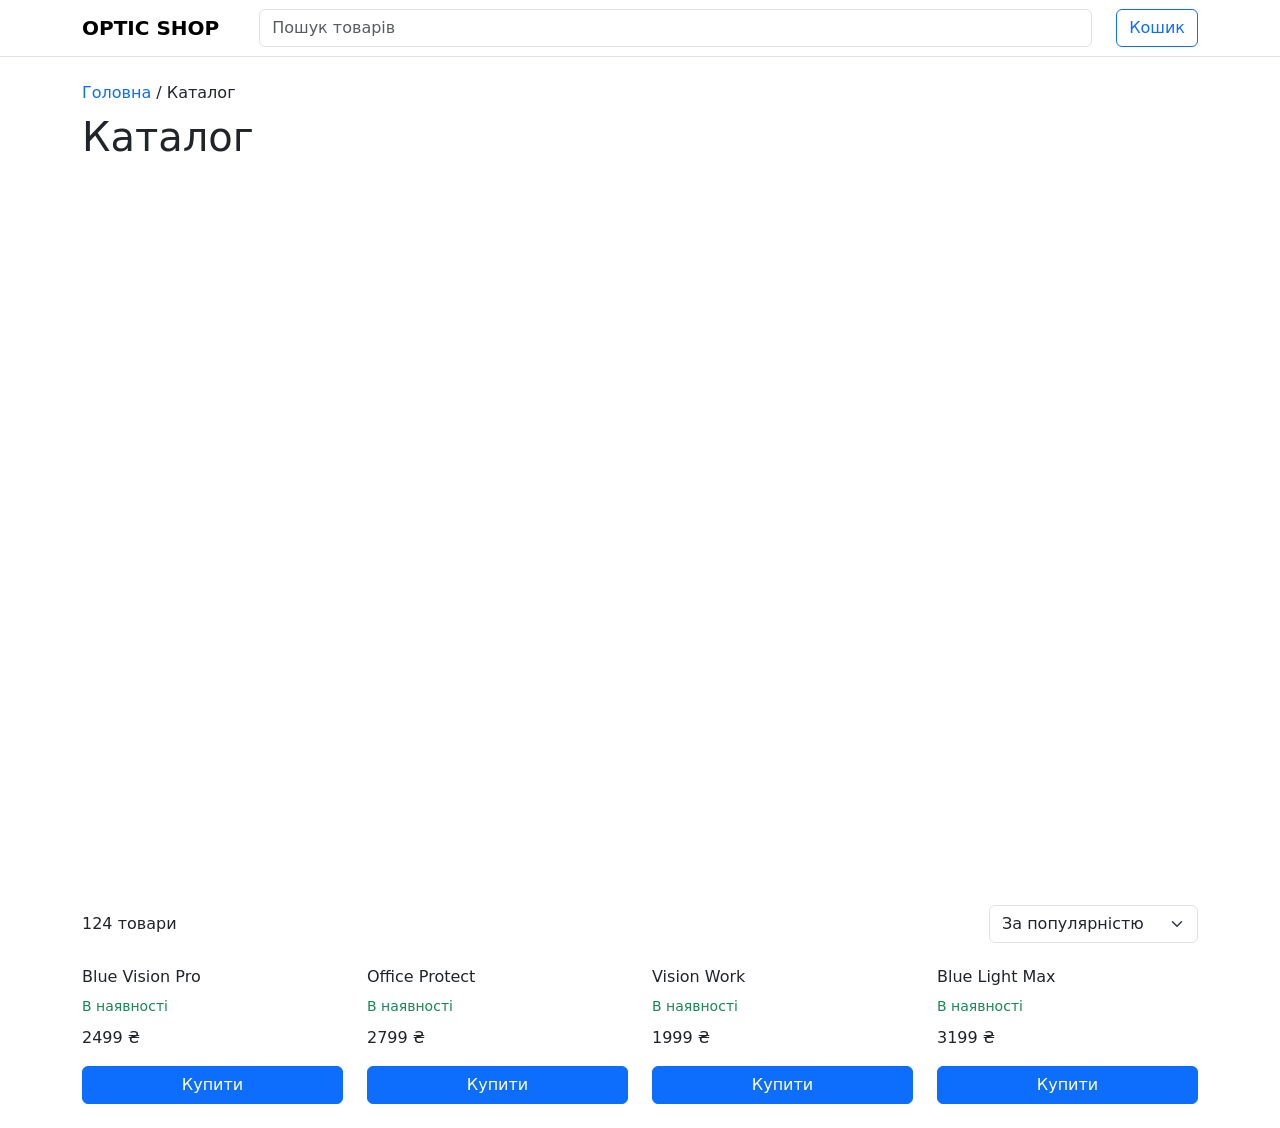
==== commit 2eea85da: "Update catalog.html" ====
--- a/catalog.html
+++ b/catalog.html
@@ -1,78 +1,14 @@
 <!DOCTYPE html>
 <html lang="uk">
+
 <head>
 <meta charset="UTF-8">
 <meta name="viewport" content="width=device-width, initial-scale=1">
 
-<title>Комп'ютерні окуляри</title>
+<title>Оптика</title>
 
 <link href="https://cdn.jsdelivr.net/npm/bootstrap@5.3.8/dist/css/bootstrap.min.css" rel="stylesheet">
 <link rel="stylesheet" href="css/style.css">
-<style>
-
-body{
-    background:#f8f9fa;
-}
-
-.catalog-layout{
-    display:flex;
-    gap:24px;
-}
-
-.filters{
-    width: 300px;
-    height: calc(100vh - 180px);
-    overflow-y: auto;
-    position: sticky;
-    top: 20px;
-}
-
-.filter-box{
-    background:white;
-    border-radius:12px;
-    padding:20px;
-    margin-bottom:16px;
-}
-
-.products{
-    flex:1;
-}
-
-.product-card{
-    background:white;
-    border-radius:12px;
-    overflow:hidden;
-    height:100%;
-    border:1px solid #eee;
-}
-
-.product-image{
-    height:220px;
-    background:#e9ecef;
-}
-
-.product-body{
-    padding:15px;
-}
-
-.price{
-    font-size:22px;
-    font-weight:700;
-}
-
-@media (max-width: 992px){
-
-    .catalog-layout{
-        flex-direction:column;
-    }
-
-    .filters{
-        width:100%;
-    }
-
-}
-
-</style>
 
 </head>
 
@@ -824,23 +760,23 @@
                 </div>
             </div>
 
-            <!-- Для спорту -->
-            <div id="sportFilters" class="category-filters">
-                <div class="accordion" id="sportAccordion">
+            <!-- Комп'ютерні -->
+            <div id="computerFilters" class="category-filters">
+                <div class="accordion" id="computerAccordion">
                     <!-- Бренд -->
                     <div class="accordion-item">
                         <h2 class="accordion-header">
                             <button class="accordion-button collapsed"
                                     type="button"
                                     data-bs-toggle="collapse"
-                                    data-bs-target="#sportBrand">
+                                    data-bs-target="#computerBrand">
                                 Бренд
                             </button>
                         </h2>
 
-                        <div id="sportBrand"
-                            class="accordion-collapse collapse"
-                            data-bs-parent="#sportAccordion">
+                        <div id="computerBrand"
+                            class="accordion-collapse collapse"
+                            data-bs-parent="#computerAccordion">
 
                             <div class="accordion-body">
 
@@ -869,14 +805,14 @@
                             <button class="accordion-button collapsed"
                                     type="button"
                                     data-bs-toggle="collapse"
-                                    data-bs-target="#sportPrice">
+                                    data-bs-target="#computerPrice">
                                 Ціна
                             </button>
                         </h2>
 
-                        <div id="sportPrice"
-                            class="accordion-collapse collapse"
-                            data-bs-parent="#sportAccordion">
+                        <div id="computerPrice"
+                            class="accordion-collapse collapse"
+                            data-bs-parent="#computerAccordion">
 
                             <div class="accordion-body">
 
@@ -913,14 +849,14 @@
                             <button class="accordion-button collapsed"
                                     type="button"
                                     data-bs-toggle="collapse"
-                                    data-bs-target="#sportGender">
+                                    data-bs-target="#computerGender">
                                 Стать
                             </button>
                         </h2>
 
-                        <div id="sportGender"
-                            class="accordion-collapse collapse"
-                            data-bs-parent="#sportAccordion">
+                        <div id="computerGender"
+                            class="accordion-collapse collapse"
+                            data-bs-parent="#computerAccordion">
 
                             <div class="accordion-body">
 
@@ -948,20 +884,20 @@
 
                         </div>
                     </div>
-                    <!-- Поляризація -->
-                    <div class="accordion-item">
-                        <h2 class="accordion-header">
-                            <button class="accordion-button collapsed"
-                                    type="button"
-                                    data-bs-toggle="collapse"
-                                    data-bs-target="#sportPolarization">
-                                Поляризація
-                            </button>
-                        </h2>
-
-                        <div id="sportPolarization"
-                            class="accordion-collapse collapse"
-                            data-bs-parent="#sportAccordion">
+                    <!-- Захист від синього спектру (Blue Blocker) -->
+                    <div class="accordion-item">
+                        <h2 class="accordion-header">
+                            <button class="accordion-button collapsed"
+                                    type="button"
+                                    data-bs-toggle="collapse"
+                                    data-bs-target="#computerPolarization">
+                                Захист від синього спектру (Blue Blocker)
+                            </button>
+                        </h2>
+
+                        <div id="computerPolarization"
+                            class="accordion-collapse collapse"
+                            data-bs-parent="#computerAccordion">
 
                             <div class="accordion-body">
 
@@ -980,91 +916,6 @@
                         </div>
 
                     </div>
-                    <!-- UV Захист -->
-                    <div class="accordion-item">
-
-                        <h2 class="accordion-header">
-                            <button class="accordion-button collapsed"
-                                    type="button"
-                                    data-bs-toggle="collapse"
-                                    data-bs-target="#sportUv">
-
-                                Ступінь захисту UV
-
-                            </button>
-                        </h2>
-
-                        <div id="sportUv"
-                            class="accordion-collapse collapse"
-                            data-bs-parent="#sportAccordion">
-
-                            <div class="accordion-body">
-
-                                <div class="form-check">
-                                    <input class="form-check-input" type="checkbox">
-                                    <label class="form-check-label">UV400</label>
-                                </div>
-
-                                <div class="form-check">
-                                    <input class="form-check-input" type="checkbox">
-                                    <label class="form-check-label">Категорія 1</label>
-                                </div>
-
-                                <div class="form-check">
-                                    <input class="form-check-input" type="checkbox">
-                                    <label class="form-check-label">Категорія 2</label>
-                                </div>
-
-                                <div class="form-check">
-                                    <input class="form-check-input" type="checkbox">
-                                    <label class="form-check-label">Категорія 3</label>
-                                </div>
-
-                                <div class="form-check">
-                                    <input class="form-check-input" type="checkbox">
-                                    <label class="form-check-label">Категорія 4</label>
-                                </div>
-
-                            </div>
-
-                        </div>
-
-                    </div>
-                    <!-- Дзеркальне напилення -->
-                    <div class="accordion-item">
-
-                        <h2 class="accordion-header">
-                            <button class="accordion-button collapsed"
-                                    type="button"
-                                    data-bs-toggle="collapse"
-                                    data-bs-target="#sportMirror">
-
-                                Дзеркальне напилення
-
-                            </button>
-                        </h2>
-
-                        <div id="sportMirror"
-                            class="accordion-collapse collapse"
-                            data-bs-parent="#sportAccordion">
-
-                            <div class="accordion-body">
-
-                                <div class="form-check">
-                                    <input class="form-check-input" type="checkbox">
-                                    <label class="form-check-label">Так</label>
-                                </div>
-
-                                <div class="form-check">
-                                    <input class="form-check-input" type="checkbox">
-                                    <label class="form-check-label">Ні</label>
-                                </div>
-
-                            </div>
-
-                        </div>
-
-                    </div>
                     <!-- Матеріал лінзи -->
                     <div class="accordion-item">
 
@@ -1072,16 +923,16 @@
                             <button class="accordion-button collapsed"
                                     type="button"
                                     data-bs-toggle="collapse"
-                                    data-bs-target="#sportLensMaterial">
+                                    data-bs-target="#computerLensMaterial">
 
                                 Матеріал лінзи
 
                             </button>
                         </h2>
 
-                        <div id="sportLensMaterial"
-                            class="accordion-collapse collapse"
-                            data-bs-parent="#sportAccordion">
+                        <div id="computerLensMaterial"
+                            class="accordion-collapse collapse"
+                            data-bs-parent="#computerAccordion">
 
                             <div class="accordion-body">
 
@@ -1117,14 +968,14 @@
                             <button class="accordion-button collapsed"
                                     type="button"
                                     data-bs-toggle="collapse"
-                                    data-bs-target="#sportShape">
+                                    data-bs-target="#computerShape">
                                 Форма оправи
                             </button>
                         </h2>
 
-                        <div id="sportShape"
-                            class="accordion-collapse collapse"
-                            data-bs-parent="#sportAccordion">
+                        <div id="computerShape"
+                            class="accordion-collapse collapse"
+                            data-bs-parent="#computerAccordion">
 
                             <div class="accordion-body">
 
@@ -1147,14 +998,14 @@
                             <button class="accordion-button collapsed"
                                     type="button"
                                     data-bs-toggle="collapse"
-                                    data-bs-target="#sportFrameType">
+                                    data-bs-target="#computerFrameType">
                                 Тип оправи
                             </button>
                         </h2>
 
-                        <div id="sportFrameType"
-                            class="accordion-collapse collapse"
-                            data-bs-parent="#sportAccordion">
+                        <div id="computerFrameType"
+                            class="accordion-collapse collapse"
+                            data-bs-parent="#computerAccordion">
 
                             <div class="accordion-body">
 
@@ -1172,14 +1023,14 @@
                             <button class="accordion-button collapsed"
                                     type="button"
                                     data-bs-toggle="collapse"
-                                    data-bs-target="#sportColor">
+                                    data-bs-target="#computerColor">
                                 Колір
                             </button>
                         </h2>
 
-                        <div id="sportColor"
-                            class="accordion-collapse collapse"
-                            data-bs-parent="#sportAccordion">
+                        <div id="computerColor"
+                            class="accordion-collapse collapse"
+                            data-bs-parent="#computerAccordion">
 
                             <div class="accordion-body">
 
@@ -1199,14 +1050,14 @@
                             <button class="accordion-button collapsed"
                                     type="button"
                                     data-bs-toggle="collapse"
-                                    data-bs-target="#sportMaterial">
+                                    data-bs-target="#computerMaterial">
                                 Матеріал оправи
                             </button>
                         </h2>
 
-                        <div id="sportMaterial"
-                            class="accordion-collapse collapse"
-                            data-bs-parent="#sportAccordion">
+                        <div id="computerMaterial"
+                            class="accordion-collapse collapse"
+                            data-bs-parent="#computerAccordion">
 
                             <div class="accordion-body">
 
@@ -1226,14 +1077,14 @@
                             <button class="accordion-button collapsed"
                                     type="button"
                                     data-bs-toggle="collapse"
-                                    data-bs-target="#sportStock">
+                                    data-bs-target="#computerStock">
                                 Наявність
                             </button>
                         </h2>
 
-                        <div id="sportStock"
-                            class="accordion-collapse collapse"
-                            data-bs-parent="#sportAccordion">
+                        <div id="computerStock"
+                            class="accordion-collapse collapse"
+                            data-bs-parent="#computerAccordion">
 
                             <div class="accordion-body">
 
@@ -1251,23 +1102,23 @@
                 </div>
             </div>
 
-            <!-- Комп'ютерні -->
-            <div id="computerFilters" class="category-filters">
-                <div class="accordion" id="computerAccordion">
+            <!-- Оправи -->
+            <div id="framesFilters" class="category-filters">
+                <div class="accordion" id="framesAccordion">
                     <!-- Бренд -->
                     <div class="accordion-item">
                         <h2 class="accordion-header">
                             <button class="accordion-button collapsed"
                                     type="button"
                                     data-bs-toggle="collapse"
-                                    data-bs-target="#computerBrand">
+                                    data-bs-target="#framesBrand">
                                 Бренд
                             </button>
                         </h2>
 
-                        <div id="computerBrand"
-                            class="accordion-collapse collapse"
-                            data-bs-parent="#computerAccordion">
+                        <div id="framesBrand"
+                            class="accordion-collapse collapse"
+                            data-bs-parent="#framesAccordion">
 
                             <div class="accordion-body">
 
@@ -1296,14 +1147,14 @@
                             <button class="accordion-button collapsed"
                                     type="button"
                                     data-bs-toggle="collapse"
-                                    data-bs-target="#computerPrice">
+                                    data-bs-target="#framesPrice">
                                 Ціна
                             </button>
                         </h2>
 
-                        <div id="computerPrice"
-                            class="accordion-collapse collapse"
-                            data-bs-parent="#computerAccordion">
+                        <div id="framesPrice"
+                            class="accordion-collapse collapse"
+                            data-bs-parent="#framesAccordion">
 
                             <div class="accordion-body">
 
@@ -1340,14 +1191,14 @@
                             <button class="accordion-button collapsed"
                                     type="button"
                                     data-bs-toggle="collapse"
-                                    data-bs-target="#computerGender">
+                                    data-bs-target="#framesGender">
                                 Стать
                             </button>
                         </h2>
 
-                        <div id="computerGender"
-                            class="accordion-collapse collapse"
-                            data-bs-parent="#computerAccordion">
+                        <div id="framesGender"
+                            class="accordion-collapse collapse"
+                            data-bs-parent="#framesAccordion">
 
                             <div class="accordion-body">
 
@@ -1375,98 +1226,20 @@
 
                         </div>
                     </div>
-                    <!-- Захист від синього спектру (Blue Blocker) -->
-                    <div class="accordion-item">
-                        <h2 class="accordion-header">
-                            <button class="accordion-button collapsed"
-                                    type="button"
-                                    data-bs-toggle="collapse"
-                                    data-bs-target="#computerPolarization">
-                                Захист від синього спектру (Blue Blocker)
-                            </button>
-                        </h2>
-
-                        <div id="computerPolarization"
-                            class="accordion-collapse collapse"
-                            data-bs-parent="#computerAccordion">
-
-                            <div class="accordion-body">
-
-                                <div class="form-check">
-                                    <input class="form-check-input" type="checkbox">
-                                    <label class="form-check-label">Так</label>
-                                </div>
-
-                                <div class="form-check">
-                                    <input class="form-check-input" type="checkbox">
-                                    <label class="form-check-label">Ні</label>
-                                </div>
-
-                            </div>
-
-                        </div>
-
-                    </div>
-                    <!-- Матеріал лінзи -->
-                    <div class="accordion-item">
-
-                        <h2 class="accordion-header">
-                            <button class="accordion-button collapsed"
-                                    type="button"
-                                    data-bs-toggle="collapse"
-                                    data-bs-target="#computerLensMaterial">
-
-                                Матеріал лінзи
-
-                            </button>
-                        </h2>
-
-                        <div id="computerLensMaterial"
-                            class="accordion-collapse collapse"
-                            data-bs-parent="#computerAccordion">
-
-                            <div class="accordion-body">
-
-                                <div class="form-check">
-                                    <input class="form-check-input" type="checkbox">
-                                    <label class="form-check-label">
-                                        Полікарбонат
-                                    </label>
-                                </div>
-
-                                <div class="form-check">
-                                    <input class="form-check-input" type="checkbox">
-                                    <label class="form-check-label">
-                                        Скло
-                                    </label>
-                                </div>
-
-                                <div class="form-check">
-                                    <input class="form-check-input" type="checkbox">
-                                    <label class="form-check-label">
-                                        Тріацетат (TAC)
-                                    </label>
-                                </div>
-
-                            </div>
-
-                        </div>
-
-                    </div>
                     <!-- Форма оправи -->
                     <div class="accordion-item">
                         <h2 class="accordion-header">
                             <button class="accordion-button collapsed"
                                     type="button"
                                     data-bs-toggle="collapse"
-                                    data-bs-target="#computerShape">
+                                    data-bs-target="#framesShape">
                                 Форма оправи
                             </button>
                         </h2>
 
-                        <div id="computerShape"
-                            class="accordion-collapse collapse"
-                            data-bs-parent="#computerAccordion">
+                        <div id="framesShape"
+                            class="accordion-collapse collapse"
+                            data-bs-parent="#framesAccordion">
 
                             <div class="accordion-body">
 
@@ -1489,14 +1262,14 @@
                             <button class="accordion-button collapsed"
                                     type="button"
                                     data-bs-toggle="collapse"
-                                    data-bs-target="#computerFrameType">
+                                    data-bs-target="#framesFrameType">
                                 Тип оправи
                             </button>
                         </h2>
 
-                        <div id="computerFrameType"
-                            class="accordion-collapse collapse"
-                            data-bs-parent="#computerAccordion">
+                        <div id="framesFrameType"
+                            class="accordion-collapse collapse"
+                            data-bs-parent="#framesAccordion">
 
                             <div class="accordion-body">
 
@@ -1514,14 +1287,14 @@
                             <button class="accordion-button collapsed"
                                     type="button"
                                     data-bs-toggle="collapse"
-                                    data-bs-target="#computerColor">
+                                    data-bs-target="#framesColor">
                                 Колір
                             </button>
                         </h2>
 
-                        <div id="computerColor"
-                            class="accordion-collapse collapse"
-                            data-bs-parent="#computerAccordion">
+                        <div id="framesColor"
+                            class="accordion-collapse collapse"
+                            data-bs-parent="#framesAccordion">
 
                             <div class="accordion-body">
 
@@ -1541,14 +1314,14 @@
                             <button class="accordion-button collapsed"
                                     type="button"
                                     data-bs-toggle="collapse"
-                                    data-bs-target="#computerMaterial">
+                                    data-bs-target="#framesMaterial">
                                 Матеріал оправи
                             </button>
                         </h2>
 
-                        <div id="computerMaterial"
-                            class="accordion-collapse collapse"
-                            data-bs-parent="#computerAccordion">
+                        <div id="framesMaterial"
+                            class="accordion-collapse collapse"
+                            data-bs-parent="#framesAccordion">
 
                             <div class="accordion-body">
 
@@ -1568,14 +1341,14 @@
                             <button class="accordion-button collapsed"
                                     type="button"
                                     data-bs-toggle="collapse"
-                                    data-bs-target="#computerStock">
+                                    data-bs-target="#framesStock">
                                 Наявність
                             </button>
                         </h2>
 
-                        <div id="computerStock"
-                            class="accordion-collapse collapse"
-                            data-bs-parent="#computerAccordion">
+                        <div id="framesStock"
+                            class="accordion-collapse collapse"
+                            data-bs-parent="#framesAccordion">
 
                             <div class="accordion-body">
 
@@ -1591,619 +1364,6 @@
                         </div>
                     </div>
                 </div>
-            </div>
-
-            <!-- Антиблік	 -->
-            <div id="antiglareFilters" class="category-filters">
-                <div class="accordion" id="antiglareAccordion">
-                    <!-- Бренд -->
-                    <div class="accordion-item">
-                        <h2 class="accordion-header">
-                            <button class="accordion-button collapsed"
-                                    type="button"
-                                    data-bs-toggle="collapse"
-                                    data-bs-target="#antiglareBrand">
-                                Бренд
-                            </button>
-                        </h2>
-
-                        <div id="antiglareBrand"
-                            class="accordion-collapse collapse"
-                            data-bs-parent="#antiglareAccordion">
-
-                            <div class="accordion-body">
-
-                                <div class="form-check">
-                                    <input class="form-check-input" type="checkbox">
-                                    <label class="form-check-label">Ray-Ban</label>
-                                </div>
-
-                                <div class="form-check">
-                                    <input class="form-check-input" type="checkbox">
-                                    <label class="form-check-label">Polaroid</label>
-                                </div>
-
-                                <div class="form-check">
-                                    <input class="form-check-input" type="checkbox">
-                                    <label class="form-check-label">Carrera</label>
-                                </div>
-
-                            </div>
-
-                        </div>
-                    </div>
-                    <!-- Ціна -->
-                    <div class="accordion-item">
-                        <h2 class="accordion-header">
-                            <button class="accordion-button collapsed"
-                                    type="button"
-                                    data-bs-toggle="collapse"
-                                    data-bs-target="#antiglarePrice">
-                                Ціна
-                            </button>
-                        </h2>
-
-                        <div id="antiglarePrice"
-                            class="accordion-collapse collapse"
-                            data-bs-parent="#antiglareAccordion">
-
-                            <div class="accordion-body">
-
-                                <div class="row g-2 mb-3">
-                                    <div class="col">
-                                        <input type="number"
-                                            class="form-control"
-                                            placeholder="Від">
-                                    </div>
-
-                                    <div class="col">
-                                        <input type="number"
-                                            class="form-control"
-                                            placeholder="До">
-                                    </div>
-                                </div>
-
-                                <label class="form-label">
-                                    Діапазон цін
-                                </label>
-
-                                <input type="range"
-                                    class="form-range"
-                                    min="0"
-                                    max="10000">
-
-                            </div>
-
-                        </div>
-                    </div>
-                    <!-- Стать -->
-                    <div class="accordion-item">
-                        <h2 class="accordion-header">
-                            <button class="accordion-button collapsed"
-                                    type="button"
-                                    data-bs-toggle="collapse"
-                                    data-bs-target="#antiglareGender">
-                                Стать
-                            </button>
-                        </h2>
-
-                        <div id="antiglareGender"
-                            class="accordion-collapse collapse"
-                            data-bs-parent="#antiglareAccordion">
-
-                            <div class="accordion-body">
-
-                                <div class="form-check">
-                                    <input class="form-check-input" type="checkbox">
-                                    <label class="form-check-label">Чоловічі</label>
-                                </div>
-
-                                <div class="form-check">
-                                    <input class="form-check-input" type="checkbox">
-                                    <label class="form-check-label">Жіночі</label>
-                                </div>
-
-                                <div class="form-check">
-                                    <input class="form-check-input" type="checkbox">
-                                    <label class="form-check-label">Унісекс</label>
-                                </div>
-
-                                <div class="form-check">
-                                    <input class="form-check-input" type="checkbox">
-                                    <label class="form-check-label">Дитячі</label>
-                                </div>
-
-                            </div>
-
-                        </div>
-                    </div>
-                    <!-- Захист від синього спектру (Blue Blocker) -->
-                    <div class="accordion-item">
-                        <h2 class="accordion-header">
-                            <button class="accordion-button collapsed"
-                                    type="button"
-                                    data-bs-toggle="collapse"
-                                    data-bs-target="#antiglarePolarization">
-                                Захист від синього спектру (Blue Blocker)
-                            </button>
-                        </h2>
-
-                        <div id="antiglarePolarization"
-                            class="accordion-collapse collapse"
-                            data-bs-parent="#antiglareAccordion">
-
-                            <div class="accordion-body">
-
-                                <div class="form-check">
-                                    <input class="form-check-input" type="checkbox">
-                                    <label class="form-check-label">Так</label>
-                                </div>
-
-                                <div class="form-check">
-                                    <input class="form-check-input" type="checkbox">
-                                    <label class="form-check-label">Ні</label>
-                                </div>
-
-                            </div>
-
-                        </div>
-
-                    </div>
-                    <!-- Матеріал лінзи -->
-                    <div class="accordion-item">
-
-                        <h2 class="accordion-header">
-                            <button class="accordion-button collapsed"
-                                    type="button"
-                                    data-bs-toggle="collapse"
-                                    data-bs-target="#antiglareLensMaterial">
-
-                                Матеріал лінзи
-
-                            </button>
-                        </h2>
-
-                        <div id="antiglareLensMaterial"
-                            class="accordion-collapse collapse"
-                            data-bs-parent="#antiglareAccordion">
-
-                            <div class="accordion-body">
-
-                                <div class="form-check">
-                                    <input class="form-check-input" type="checkbox">
-                                    <label class="form-check-label">
-                                        Полікарбонат
-                                    </label>
-                                </div>
-
-                                <div class="form-check">
-                                    <input class="form-check-input" type="checkbox">
-                                    <label class="form-check-label">
-                                        Скло
-                                    </label>
-                                </div>
-
-                                <div class="form-check">
-                                    <input class="form-check-input" type="checkbox">
-                                    <label class="form-check-label">
-                                        Тріацетат (TAC)
-                                    </label>
-                                </div>
-
-                            </div>
-
-                        </div>
-
-                    </div>
-                    <!-- Форма оправи -->
-                    <div class="accordion-item">
-                        <h2 class="accordion-header">
-                            <button class="accordion-button collapsed"
-                                    type="button"
-                                    data-bs-toggle="collapse"
-                                    data-bs-target="#antiglareShape">
-                                Форма оправи
-                            </button>
-                        </h2>
-
-                        <div id="antiglareShape"
-                            class="accordion-collapse collapse"
-                            data-bs-parent="#antiglareAccordion">
-
-                            <div class="accordion-body">
-
-                                <div class="form-check"><input class="form-check-input" type="checkbox"><label class="form-check-label">Квадратні</label></div>
-                                <div class="form-check"><input class="form-check-input" type="checkbox"><label class="form-check-label">Круглі</label></div>
-                                <div class="form-check"><input class="form-check-input" type="checkbox"><label class="form-check-label">Прямокутні</label></div>
-                                <div class="form-check"><input class="form-check-input" type="checkbox"><label class="form-check-label">Авіатори</label></div>
-                                <div class="form-check"><input class="form-check-input" type="checkbox"><label class="form-check-label">Котяче око</label></div>
-                                <div class="form-check"><input class="form-check-input" type="checkbox"><label class="form-check-label">Панто</label></div>
-                                <div class="form-check"><input class="form-check-input" type="checkbox"><label class="form-check-label">Овальні</label></div>
-                                <div class="form-check"><input class="form-check-input" type="checkbox"><label class="form-check-label">Багатокутні</label></div>
-
-                            </div>
-
-                        </div>
-                    </div>
-                    <!-- Тип оправи -->
-                    <div class="accordion-item">
-                        <h2 class="accordion-header">
-                            <button class="accordion-button collapsed"
-                                    type="button"
-                                    data-bs-toggle="collapse"
-                                    data-bs-target="#antiglareFrameType">
-                                Тип оправи
-                            </button>
-                        </h2>
-
-                        <div id="antiglareFrameType"
-                            class="accordion-collapse collapse"
-                            data-bs-parent="#antiglareAccordion">
-
-                            <div class="accordion-body">
-
-                                <div class="form-check"><input class="form-check-input" type="checkbox"><label class="form-check-label">Повноободкові</label></div>
-                                <div class="form-check"><input class="form-check-input" type="checkbox"><label class="form-check-label">Напівободкові</label></div>
-                                <div class="form-check"><input class="form-check-input" type="checkbox"><label class="form-check-label">Безободкові</label></div>
-
-                            </div>
-
-                        </div>
-                    </div>
-                    <!-- Колір -->
-                    <div class="accordion-item">
-                        <h2 class="accordion-header">
-                            <button class="accordion-button collapsed"
-                                    type="button"
-                                    data-bs-toggle="collapse"
-                                    data-bs-target="#antiglareColor">
-                                Колір
-                            </button>
-                        </h2>
-
-                        <div id="antiglareColor"
-                            class="accordion-collapse collapse"
-                            data-bs-parent="#antiglareAccordion">
-
-                            <div class="accordion-body">
-
-                                <div class="form-check"><input class="form-check-input" type="checkbox"><label class="form-check-label">Чорний</label></div>
-                                <div class="form-check"><input class="form-check-input" type="checkbox"><label class="form-check-label">Сріблястий</label></div>
-                                <div class="form-check"><input class="form-check-input" type="checkbox"><label class="form-check-label">Золотий</label></div>
-                                <div class="form-check"><input class="form-check-input" type="checkbox"><label class="form-check-label">Коричневий</label></div>
-                                <div class="form-check"><input class="form-check-input" type="checkbox"><label class="form-check-label">Синій</label></div>
-
-                            </div>
-
-                        </div>
-                    </div>
-                    <!-- Матеріал оправи -->
-                    <div class="accordion-item">
-                        <h2 class="accordion-header">
-                            <button class="accordion-button collapsed"
-                                    type="button"
-                                    data-bs-toggle="collapse"
-                                    data-bs-target="#antiglareMaterial">
-                                Матеріал оправи
-                            </button>
-                        </h2>
-
-                        <div id="antiglareMaterial"
-                            class="accordion-collapse collapse"
-                            data-bs-parent="#antiglareAccordion">
-
-                            <div class="accordion-body">
-
-                                <div class="form-check"><input class="form-check-input" type="checkbox"><label class="form-check-label">Пластик (Ацетат)</label></div>
-                                <div class="form-check"><input class="form-check-input" type="checkbox"><label class="form-check-label">Метал</label></div>
-                                <div class="form-check"><input class="form-check-input" type="checkbox"><label class="form-check-label">Титан</label></div>
-                                <div class="form-check"><input class="form-check-input" type="checkbox"><label class="form-check-label">Комбінований</label></div>
-                                <div class="form-check"><input class="form-check-input" type="checkbox"><label class="form-check-label">Дерево</label></div>
-
-                            </div>
-
-                        </div>
-                    </div>
-                    <!-- Наявність -->
-                    <div class="accordion-item">
-                        <h2 class="accordion-header">
-                            <button class="accordion-button collapsed"
-                                    type="button"
-                                    data-bs-toggle="collapse"
-                                    data-bs-target="#antiglareStock">
-                                Наявність
-                            </button>
-                        </h2>
-
-                        <div id="antiglareStock"
-                            class="accordion-collapse collapse"
-                            data-bs-parent="#antiglareAccordion">
-
-                            <div class="accordion-body">
-
-                                <div class="form-check">
-                                    <input class="form-check-input" type="checkbox">
-                                    <label class="form-check-label">
-                                        В наявності
-                                    </label>
-                                </div>
-
-                            </div>
-
-                        </div>
-                    </div>
-                </div>
-            </div>
-            <!-- Оправи -->
-            <div id="framesFilters" class="category-filters">
-                <div class="accordion" id="framesAccordion">
-                    <!-- Бренд -->
-                    <div class="accordion-item">
-                        <h2 class="accordion-header">
-                            <button class="accordion-button collapsed"
-                                    type="button"
-                                    data-bs-toggle="collapse"
-                                    data-bs-target="#framesBrand">
-                                Бренд
-                            </button>
-                        </h2>
-
-                        <div id="framesBrand"
-                            class="accordion-collapse collapse"
-                            data-bs-parent="#framesAccordion">
-
-                            <div class="accordion-body">
-
-                                <div class="form-check">
-                                    <input class="form-check-input" type="checkbox">
-                                    <label class="form-check-label">Ray-Ban</label>
-                                </div>
-
-                                <div class="form-check">
-                                    <input class="form-check-input" type="checkbox">
-                                    <label class="form-check-label">Polaroid</label>
-                                </div>
-
-                                <div class="form-check">
-                                    <input class="form-check-input" type="checkbox">
-                                    <label class="form-check-label">Carrera</label>
-                                </div>
-
-                            </div>
-
-                        </div>
-                    </div>
-                    <!-- Ціна -->
-                    <div class="accordion-item">
-                        <h2 class="accordion-header">
-                            <button class="accordion-button collapsed"
-                                    type="button"
-                                    data-bs-toggle="collapse"
-                                    data-bs-target="#framesPrice">
-                                Ціна
-                            </button>
-                        </h2>
-
-                        <div id="framesPrice"
-                            class="accordion-collapse collapse"
-                            data-bs-parent="#framesAccordion">
-
-                            <div class="accordion-body">
-
-                                <div class="row g-2 mb-3">
-                                    <div class="col">
-                                        <input type="number"
-                                            class="form-control"
-                                            placeholder="Від">
-                                    </div>
-
-                                    <div class="col">
-                                        <input type="number"
-                                            class="form-control"
-                                            placeholder="До">
-                                    </div>
-                                </div>
-
-                                <label class="form-label">
-                                    Діапазон цін
-                                </label>
-
-                                <input type="range"
-                                    class="form-range"
-                                    min="0"
-                                    max="10000">
-
-                            </div>
-
-                        </div>
-                    </div>
-                    <!-- Стать -->
-                    <div class="accordion-item">
-                        <h2 class="accordion-header">
-                            <button class="accordion-button collapsed"
-                                    type="button"
-                                    data-bs-toggle="collapse"
-                                    data-bs-target="#framesGender">
-                                Стать
-                            </button>
-                        </h2>
-
-                        <div id="framesGender"
-                            class="accordion-collapse collapse"
-                            data-bs-parent="#framesAccordion">
-
-                            <div class="accordion-body">
-
-                                <div class="form-check">
-                                    <input class="form-check-input" type="checkbox">
-                                    <label class="form-check-label">Чоловічі</label>
-                                </div>
-
-                                <div class="form-check">
-                                    <input class="form-check-input" type="checkbox">
-                                    <label class="form-check-label">Жіночі</label>
-                                </div>
-
-                                <div class="form-check">
-                                    <input class="form-check-input" type="checkbox">
-                                    <label class="form-check-label">Унісекс</label>
-                                </div>
-
-                                <div class="form-check">
-                                    <input class="form-check-input" type="checkbox">
-                                    <label class="form-check-label">Дитячі</label>
-                                </div>
-
-                            </div>
-
-                        </div>
-                    </div>
-                    <!-- Форма оправи -->
-                    <div class="accordion-item">
-                        <h2 class="accordion-header">
-                            <button class="accordion-button collapsed"
-                                    type="button"
-                                    data-bs-toggle="collapse"
-                                    data-bs-target="#framesShape">
-                                Форма оправи
-                            </button>
-                        </h2>
-
-                        <div id="framesShape"
-                            class="accordion-collapse collapse"
-                            data-bs-parent="#framesAccordion">
-
-                            <div class="accordion-body">
-
-                                <div class="form-check"><input class="form-check-input" type="checkbox"><label class="form-check-label">Квадратні</label></div>
-                                <div class="form-check"><input class="form-check-input" type="checkbox"><label class="form-check-label">Круглі</label></div>
-                                <div class="form-check"><input class="form-check-input" type="checkbox"><label class="form-check-label">Прямокутні</label></div>
-                                <div class="form-check"><input class="form-check-input" type="checkbox"><label class="form-check-label">Авіатори</label></div>
-                                <div class="form-check"><input class="form-check-input" type="checkbox"><label class="form-check-label">Котяче око</label></div>
-                                <div class="form-check"><input class="form-check-input" type="checkbox"><label class="form-check-label">Панто</label></div>
-                                <div class="form-check"><input class="form-check-input" type="checkbox"><label class="form-check-label">Овальні</label></div>
-                                <div class="form-check"><input class="form-check-input" type="checkbox"><label class="form-check-label">Багатокутні</label></div>
-
-                            </div>
-
-                        </div>
-                    </div>
-                    <!-- Тип оправи -->
-                    <div class="accordion-item">
-                        <h2 class="accordion-header">
-                            <button class="accordion-button collapsed"
-                                    type="button"
-                                    data-bs-toggle="collapse"
-                                    data-bs-target="#framesFrameType">
-                                Тип оправи
-                            </button>
-                        </h2>
-
-                        <div id="framesFrameType"
-                            class="accordion-collapse collapse"
-                            data-bs-parent="#framesAccordion">
-
-                            <div class="accordion-body">
-
-                                <div class="form-check"><input class="form-check-input" type="checkbox"><label class="form-check-label">Повноободкові</label></div>
-                                <div class="form-check"><input class="form-check-input" type="checkbox"><label class="form-check-label">Напівободкові</label></div>
-                                <div class="form-check"><input class="form-check-input" type="checkbox"><label class="form-check-label">Безободкові</label></div>
-
-                            </div>
-
-                        </div>
-                    </div>
-                    <!-- Колір -->
-                    <div class="accordion-item">
-                        <h2 class="accordion-header">
-                            <button class="accordion-button collapsed"
-                                    type="button"
-                                    data-bs-toggle="collapse"
-                                    data-bs-target="#framesColor">
-                                Колір
-                            </button>
-                        </h2>
-
-                        <div id="framesColor"
-                            class="accordion-collapse collapse"
-                            data-bs-parent="#framesAccordion">
-
-                            <div class="accordion-body">
-
-                                <div class="form-check"><input class="form-check-input" type="checkbox"><label class="form-check-label">Чорний</label></div>
-                                <div class="form-check"><input class="form-check-input" type="checkbox"><label class="form-check-label">Сріблястий</label></div>
-                                <div class="form-check"><input class="form-check-input" type="checkbox"><label class="form-check-label">Золотий</label></div>
-                                <div class="form-check"><input class="form-check-input" type="checkbox"><label class="form-check-label">Коричневий</label></div>
-                                <div class="form-check"><input class="form-check-input" type="checkbox"><label class="form-check-label">Синій</label></div>
-
-                            </div>
-
-                        </div>
-                    </div>
-                    <!-- Матеріал оправи -->
-                    <div class="accordion-item">
-                        <h2 class="accordion-header">
-                            <button class="accordion-button collapsed"
-                                    type="button"
-                                    data-bs-toggle="collapse"
-                                    data-bs-target="#framesMaterial">
-                                Матеріал оправи
-                            </button>
-                        </h2>
-
-                        <div id="framesMaterial"
-                            class="accordion-collapse collapse"
-                            data-bs-parent="#framesAccordion">
-
-                            <div class="accordion-body">
-
-                                <div class="form-check"><input class="form-check-input" type="checkbox"><label class="form-check-label">Пластик (Ацетат)</label></div>
-                                <div class="form-check"><input class="form-check-input" type="checkbox"><label class="form-check-label">Метал</label></div>
-                                <div class="form-check"><input class="form-check-input" type="checkbox"><label class="form-check-label">Титан</label></div>
-                                <div class="form-check"><input class="form-check-input" type="checkbox"><label class="form-check-label">Комбінований</label></div>
-                                <div class="form-check"><input class="form-check-input" type="checkbox"><label class="form-check-label">Дерево</label></div>
-
-                            </div>
-
-                        </div>
-                    </div>
-                    <!-- Наявність -->
-                    <div class="accordion-item">
-                        <h2 class="accordion-header">
-                            <button class="accordion-button collapsed"
-                                    type="button"
-                                    data-bs-toggle="collapse"
-                                    data-bs-target="#framesStock">
-                                Наявність
-                            </button>
-                        </h2>
-
-                        <div id="framesStock"
-                            class="accordion-collapse collapse"
-                            data-bs-parent="#framesAccordion">
-
-                            <div class="accordion-body">
-
-                                <div class="form-check">
-                                    <input class="form-check-input" type="checkbox">
-                                    <label class="form-check-label">
-                                        В наявності
-                                    </label>
-                                </div>
-
-                            </div>
-
-                        </div>
-                    </div>
-                </div>
-            </div>
-            <!-- Окулярні лінзи -->
-            <div id="lensesFilters" class="category-filters">
-                <h5>Lenses Filters</h5>
-            </div>
-
-            <div id="contactsFilters" class="category-filters">
-                <h5>Contacts Filters</h5>
             </div>
 
             <div id="accessoriesFilters" class="category-filters">
@@ -2314,12 +1474,8 @@
     prescription: "Замовлення по рецепту",
     vision: "Окуляри для зору",
     sun: "Сонцезахисні окуляри",
-    sport: "Для спорту",
     computer: "Комп'ютерні окуляри",
-    antiglare: "Антиблік",
     frames: "Оправи",
-    lenses: "Окулярні лінзи",
-    contacts: "Контактні лінзи",
     accessories: "Аксесуари"
 };
 
@@ -2333,12 +1489,8 @@
     prescription: "prescriptionFilters",
     vision: "visionFilters",
     sun: "sunFilters",
-    sport: "sportFilters",
     computer: "computerFilters",
-    antiglare: "antiglareFilters",
     frames: "framesFilters",
-    lenses: "lensesFilters",
-    contacts: "contactsFilters",
     accessories: "accessoriesFilters"
 };
 
@@ -2351,4 +1503,4 @@
 </script>
 
 </body>
-</html>+</html>
--- a/css/style.css
+++ b/css/style.css
@@ -0,0 +1,11 @@
+.filters {
+    width: 300px;
+    height: calc(100vh - 180px);
+    overflow-y: auto;
+    position: sticky;
+    top: 20px;
+}
+
+.category-filters{
+    display:none;
+}
